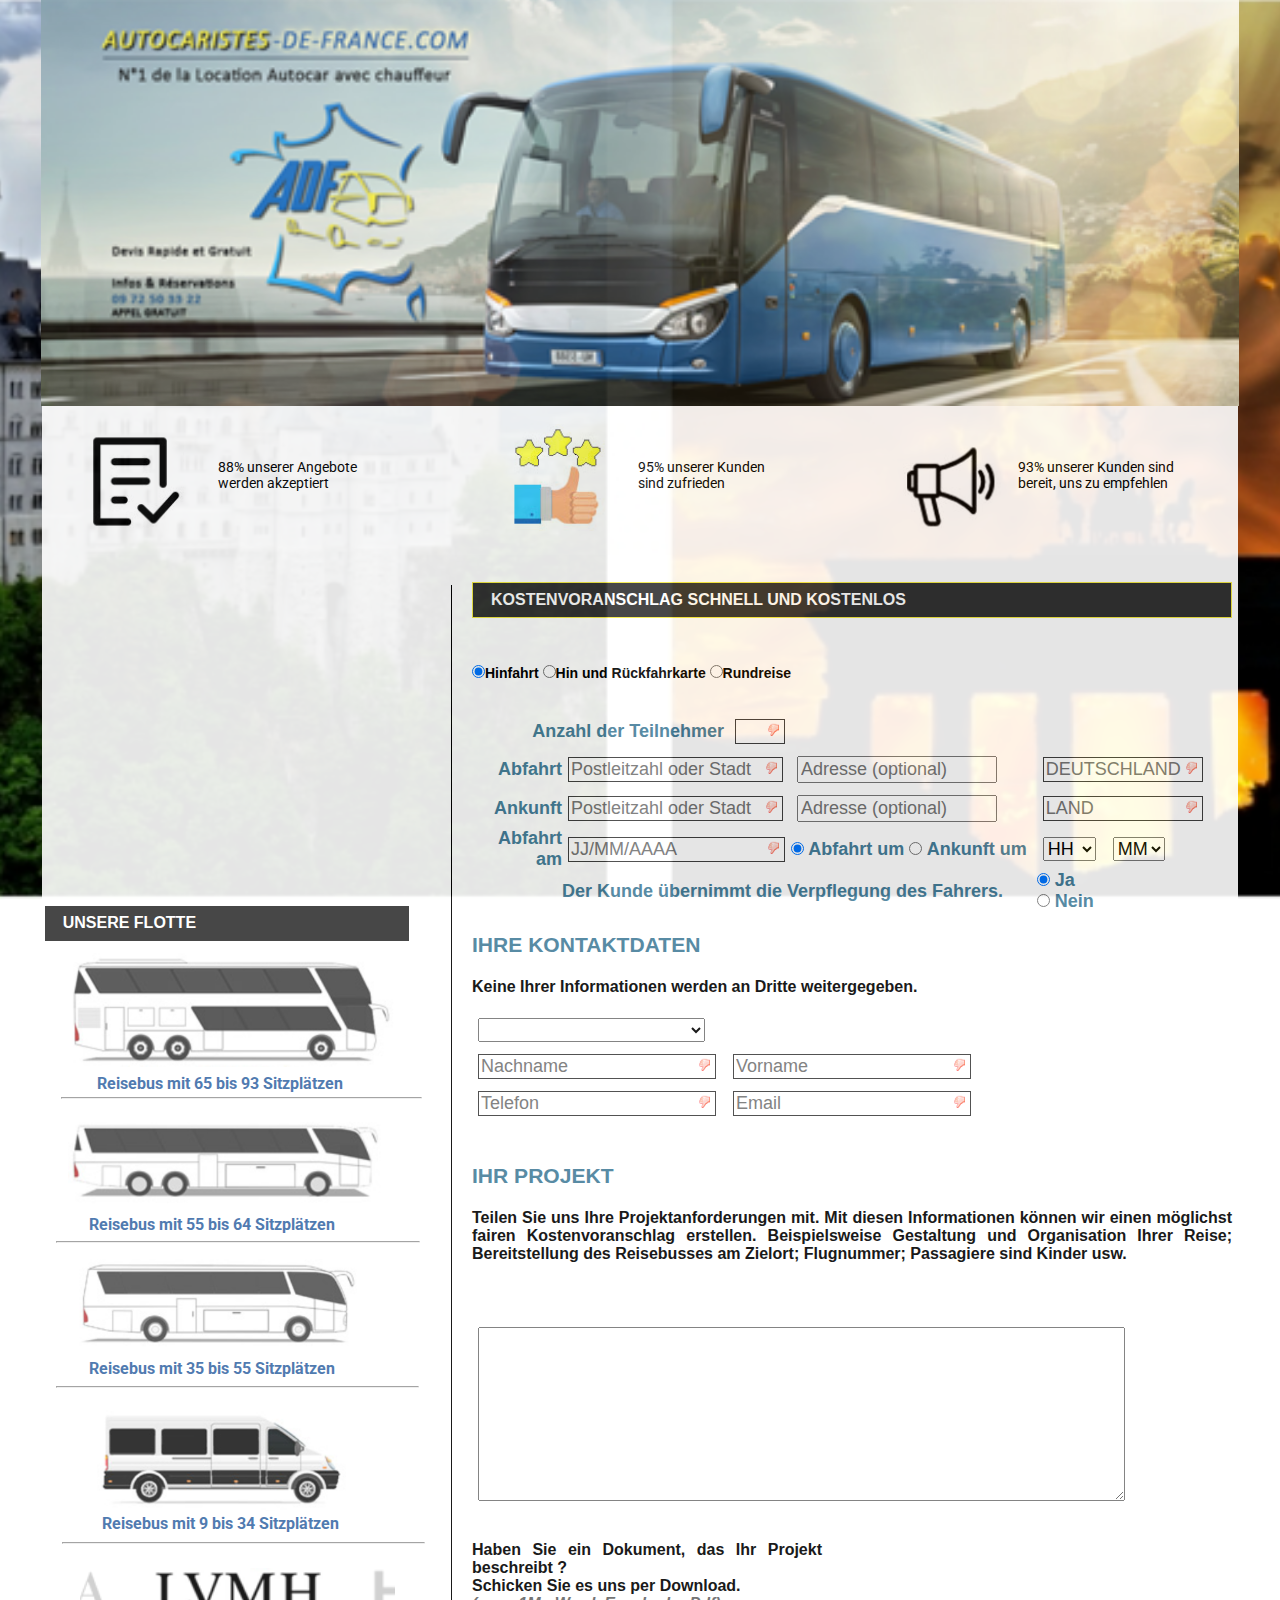
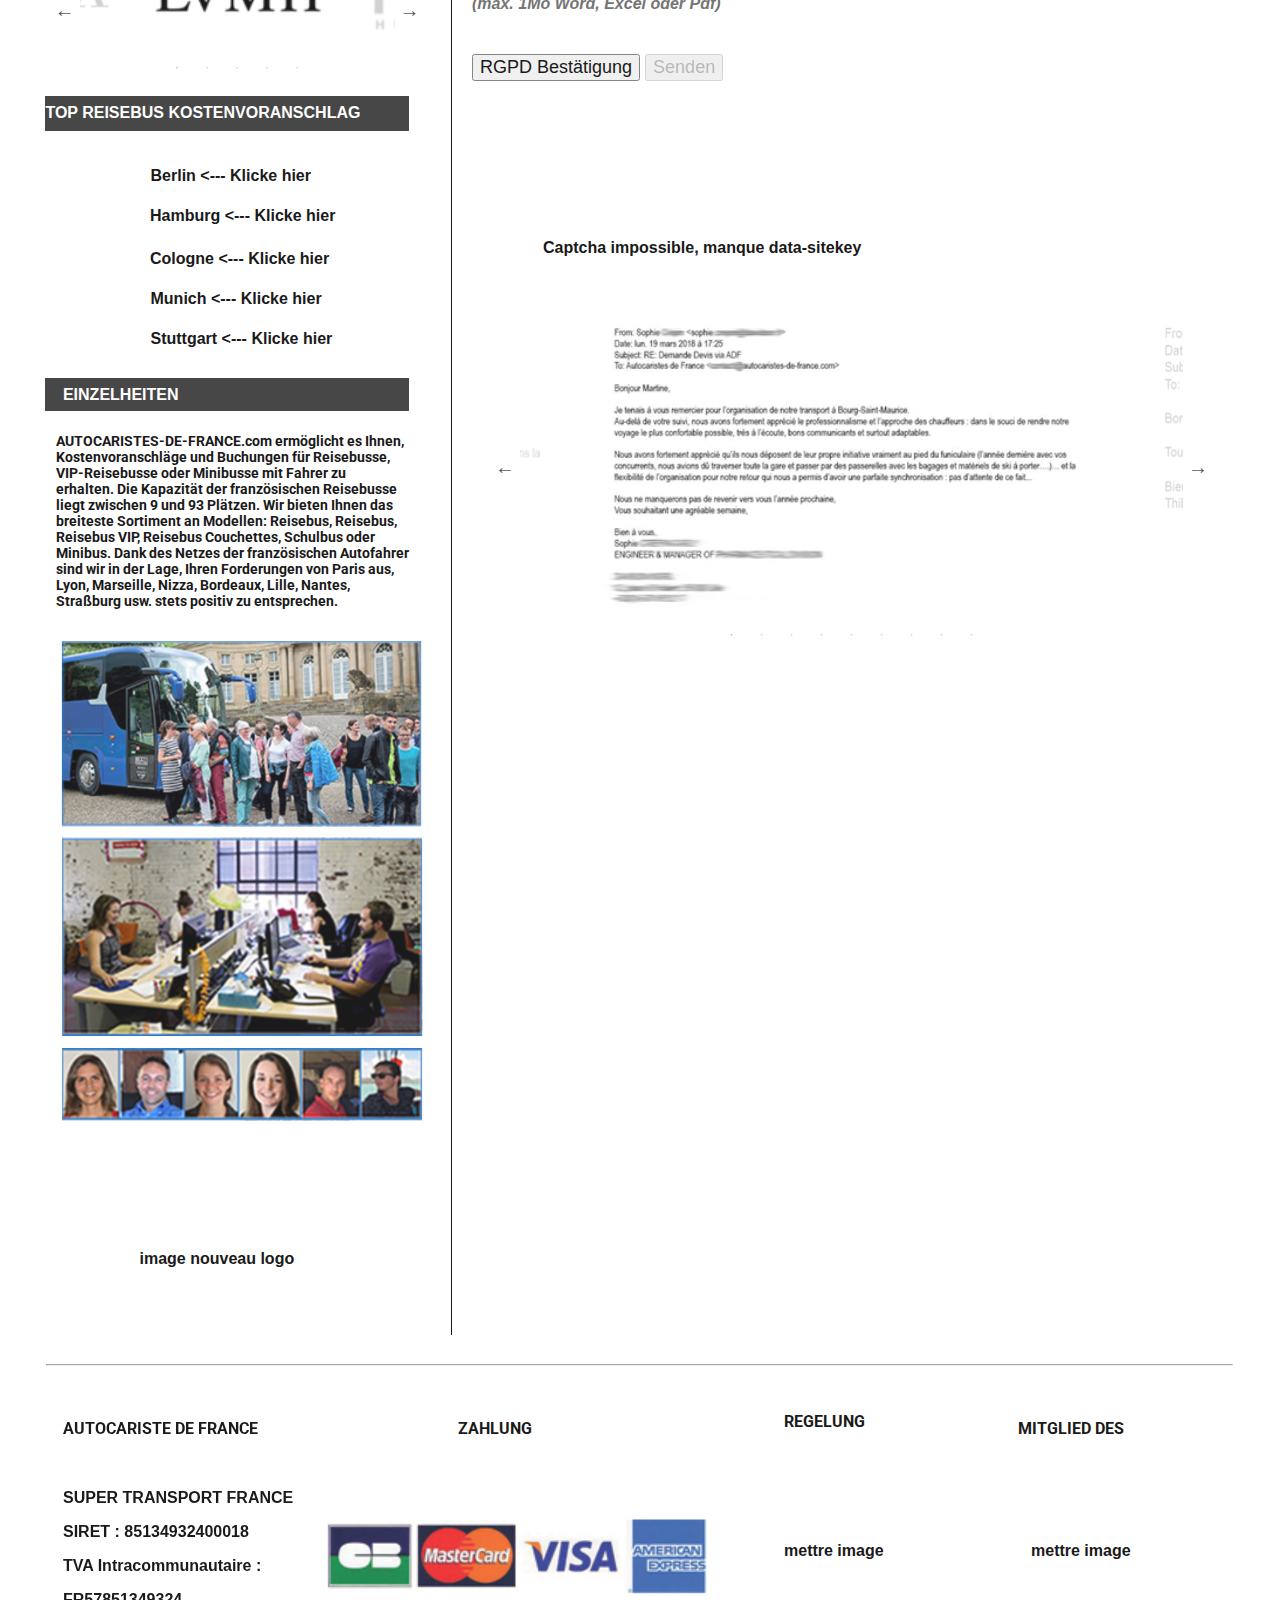
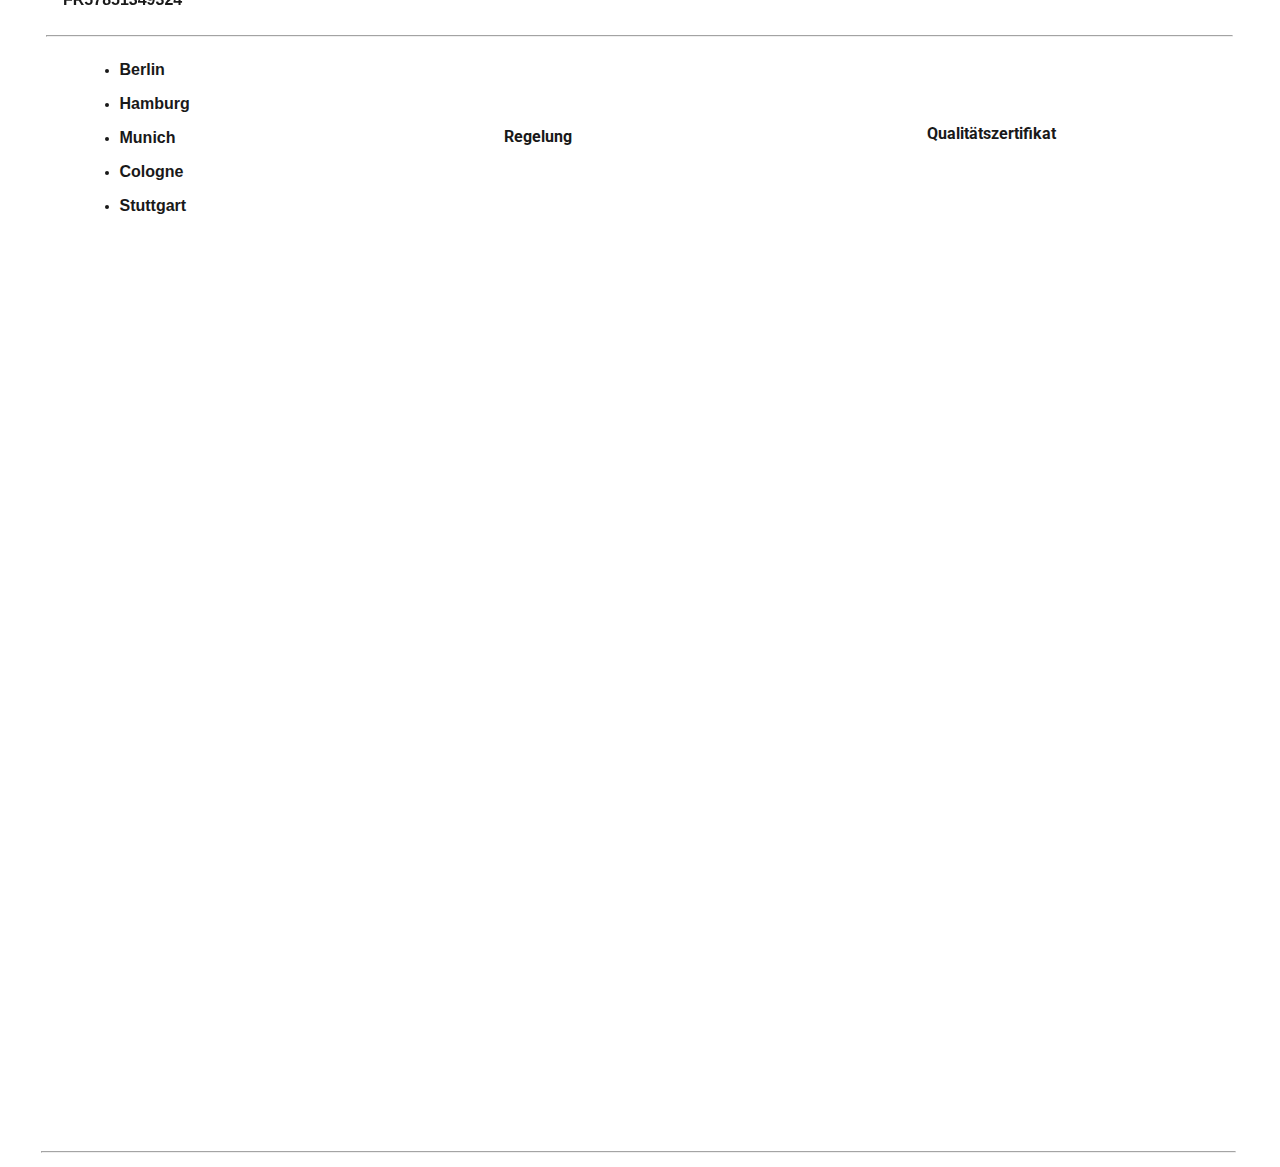
==== index.html @ 27756b28 "update" ====
<!doctype html><html class="" lang=""><head>
    <meta charset="UTF-8">
    <!-- generator meta tag -->
    <!-- leave this for stats and Silex version check -->
    <meta name="generator" content="Silex v2.2.12">
    <!-- End of generator meta tag -->
    <script type="text/javascript" src="js/jquery.js"></script>
    
    
    <script type="text/javascript" src="js/front-end.js"></script>
    <link rel="stylesheet" href="css/normalize.css">
    <link rel="stylesheet" href="css/front-end.css">

    
    
    
    <title> - index</title>
    

    
<meta name="viewport" content="width=device-width, initial-scale=1"><link href="https://fonts.googleapis.com/css?family=Roboto" rel="stylesheet" class="silex-custom-font"><script src="js/script.js" type="text/javascript"></script><link href="css/styles.css" rel="stylesheet" type="text/css"><style>body { opacity: 0; transition: .25s opacity ease; }</style></head>

<body class="body-initial all-style enable-mobile prevent-resizable prevent-selectable editable-style silex-runtime silex-published" data-silex-type="container-element" style="" data-current-page="page-index">
    









    
    
    
















<div data-silex-type="container-element" class="editable-style section-element silex-id-1474394621033-3 page-index paged-element paged-element-visible" title=""><div data-silex-type="container-element" class="editable-style container-element silex-id-1474394621032-2 website-width" title="" style=""><div data-silex-type="image-element" class="editable-style image-element silex-id-1620804324182-15 page-index paged-element paged-element-visible" style=""><img src="assets/image.png"></div></div></div><div data-silex-type="container-element" class="editable-style section-element silex-id-1620802915579-0 page-page-1 page-index paged-element paged-element-visible" style=""><div data-silex-type="container-element" class="editable-style container-element silex-id-1620802915579-1 silex-element-content website-width prevent-draggable" style=""><div data-silex-type="image-element" class="editable-style image-element silex-id-1620804619418-17" style=""><img src="assets/megaphone.PNG"></div><div data-silex-type="text-element" class="editable-style text-element silex-id-1620804662180-20" style=""><div class="silex-element-content normal">93% unserer Kunden sind bereit, uns zu empfehlen</div></div><div data-silex-type="image-element" class="editable-style image-element silex-id-1620804627813-18" style=""><img src="assets/pouce.PNG"></div><div data-silex-type="text-element" class="editable-style text-element silex-id-1620804665624-21" style=""><div class="silex-element-content normal">88% unserer Angebote werden akzeptiert</div></div><div data-silex-type="image-element" class="editable-style image-element silex-id-1620804596491-16 page-page-1 page-index paged-element paged-element-visible" style=""><img src="assets/devis.PNG"></div><div data-silex-type="text-element" class="editable-style text-element silex-id-1620804657506-19" style=""><div class="silex-element-content normal">95% unserer Kunden sind zufrieden</div></div></div></div><div data-silex-type="container-element" class="editable-style section-element silex-id-1478366444112-1 page-index paged-element paged-element-visible" title="" style=""><div data-silex-type="container-element" class="editable-style container-element silex-id-1478366444112-0 website-width" title="" style=""><div data-silex-type="html-element" class="editable-style html-element silex-id-1621245384629-12 page-index paged-element paged-element-visible" style=""><div class="silex-element-content"><hr></div></div><div data-silex-type="html-element" class="editable-style html-element silex-id-1621416116853-13 page-index paged-element paged-element-visible" style=""><div class="silex-element-content"><style>.clignote2 {color: black; font-size: 120%; animation: clignote 2s linear infinite;}@keyframes clignote { 
  50% {opacity: 0;} 
}</style>
<span class="clignote2">FRAGEBOGEN GUT AUSGEFÜLLT = ANTRAG GUT BEARBEITET</span></div></div><div data-silex-type="html-element" class="editable-style html-element silex-id-1620809458462-48 page-index paged-element paged-element-visible" style=""><div class="silex-element-content"><div class="vl"></div>
</div></div><div data-silex-type="html-element" class="editable-style html-element silex-id-1620809212925-44 page-index paged-element paged-element-visible" style=""><div class="silex-element-content"><hr></div></div><div data-silex-type="html-element" class="editable-style html-element silex-id-1621497442114-3 page-index paged-element paged-element-visible" style=""><div class="silex-element-content"><iframe src="https://www.google.com/maps/embed?pb=!1m18!1m12!1m3!1d2623.926432366447!2d2.354365915675112!3d48.87867897928947!2m3!1f0!2f0!3f0!3m2!1i1024!2i768!4f13.1!3m3!1m2!1s0x47e66e6d9cafe4ff%3A0x40371ddaf406651f!2sADF%20www.autocaristes-de-france.com!5e0!3m2!1sfr!2sfr!4v1621497425910!5m2!1sfr!2sfr" width="400" height="300" style="border:0;" allowfullscreen="" loading="lazy"></iframe></div></div><div data-silex-type="text-element" class="editable-style text-element silex-id-1620808292355-34 page-index paged-element style-white paged-element-visible" style=""><div class="silex-element-content normal">   <p><b>&nbsp; &nbsp; UNSERE FLOTTE</b><br></p></div></div><div data-silex-type="image-element" class="editable-style image-element silex-id-1620806171438-30 page-index paged-element paged-element-visible" style=""><img src="assets/65-93.PNG"></div><div data-silex-type="text-element" class="editable-style text-element silex-id-1620806186985-31 page-index paged-element style-blue paged-element-visible" style=""><div class="silex-element-content normal"><h3>Reisebus mit 65 bis 93 Sitzplätzen</h3></div></div><div data-silex-type="image-element" class="editable-style image-element silex-id-1620808749060-35 page-index paged-element paged-element-visible" style=""><img src="assets/55-64.PNG"></div><div data-silex-type="text-element" class="editable-style text-element silex-id-1620808759555-36 page-index paged-element style-blue paged-element-visible" style=""><div class="silex-element-content normal"><h3>Reisebus mit 55 bis 64 Sitzplätzen</h3></div></div><div data-silex-type="html-element" class="editable-style html-element silex-id-1620809057533-40 page-index paged-element paged-element-visible" style=""><div class="silex-element-content"><hr></div></div><div data-silex-type="image-element" class="editable-style image-element silex-id-1620809136381-41 page-index paged-element paged-element-visible" style=""><img src="assets/35-55.PNG"></div><div data-silex-type="html-element" class="editable-style html-element silex-id-1620809187191-43 page-index paged-element paged-element-visible" style=""><div class="silex-element-content"><hr></div></div><div data-silex-type="image-element" class="editable-style image-element silex-id-1620809241986-45 page-index paged-element paged-element-visible" style=""><img src="assets/9-34.PNG"></div><div data-silex-type="text-element" class="editable-style text-element silex-id-1620809249427-46 page-index paged-element style-blue paged-element-visible" style=""><div class="silex-element-content normal"><h3>Reisebus mit 9 bis 34 Sitzplätzen</h3></div></div><div data-silex-type="text-element" class="editable-style text-element silex-id-1620809150839-42 page-index paged-element style-blue paged-element-visible" style=""><div class="silex-element-content normal"><h3>Reisebus mit 35 bis 55 Sitzplätzen</h3></div></div><div data-silex-type="html-element" class="editable-style html-element silex-id-1621340798768-2 page-index paged-element paged-element-visible" style=""><div class="silex-element-content"><hr></div></div><div data-silex-type="text-element" class="editable-style text-element silex-id-1620825864108-3 page-index paged-element style-white paged-element-visible" style=""><div class="silex-element-content normal"><b>   <p><b>

TOP REISEBUS KOSTENVORANSCHLAG

</b><br></p></b></div></div><div data-silex-type="text-element" class="editable-style text-element silex-id-1621262896326-1 page-index paged-element paged-element-visible" style=""><div class="silex-element-content normal"><p><b>

<b>Berlin &lt;--- Klicke hier</b>

</b></p></div></div><div data-silex-type="text-element" class="editable-style text-element silex-id-1621262435197-7 page-index paged-element paged-element-visible" style=""><div class="silex-element-content normal"><p><b><b><b>Hamburg&nbsp;&lt;---&nbsp;Klicke hier</b></b></b></p><b><b><b></b></b></b></div></div><div data-silex-type="text-element" class="editable-style text-element silex-id-1621243646858-4 page-index paged-element paged-element-visible" style=""><div class="silex-element-content normal"><p><b><b><b><b>Cologne &lt;---&nbsp;Klicke hier</b></b></b></b></p></div></div><div data-silex-type="text-element" class="editable-style text-element silex-id-1621243647338-5 page-index paged-element paged-element-visible" style=""><div class="silex-element-content normal"><p><b><b><b>Munich &lt;---&nbsp;Klicke hier</b></b></b></p></div></div><div data-silex-type="text-element" class="editable-style text-element silex-id-1621263123701-2 page-index paged-element paged-element-visible" style=""><div class="silex-element-content normal"><p><b><b><b>Stuttgart</b><b>&nbsp;&lt;---&nbsp;Klicke hier</b></b></b></p></div></div><div data-silex-type="image-element" class="editable-style image-element silex-id-1620810940512-53 page-index paged-element paged-element-visible" style=""><b><img src="assets/groupe1.PNG"></b></div><div data-silex-type="image-element" class="editable-style image-element silex-id-1620810951486-54 page-index paged-element paged-element-visible" style=""><b><b><img src="assets/groupe2.PNG"></b></b></div><div data-silex-type="image-element" class="editable-style image-element silex-id-1620810960997-55 page-index paged-element paged-element-visible" style=""><b><b><img src="assets/groupe3.PNG"></b></b></div><div data-silex-type="text-element" class="editable-style text-element silex-id-1620811096868-56 page-index paged-element paged-element-visible" style=""><div class="silex-element-content normal"><p><b><b>image nouveau logo</b></b></p></div></div><div data-silex-type="text-element" class="editable-style text-element silex-id-1620825863354-2 page-index paged-element style-white paged-element-visible" style=""><div class="silex-element-content normal"><b>

<p>&nbsp; &nbsp; <b>EINZELHEITEN</b><br></p>

</b></div></div><div data-silex-type="html-element" class="editable-style html-element silex-id-1621326628150-4 page-index paged-element paged-element-visible" style=""><div class="silex-element-content"><div class="bloc-bleu">
<div class="colonne-droite">
<div id="resultarea" style="display:none;"></div>
	<div id="form">
								<h3 class="widget-title-r">KOSTENVORANSCHLAG SCHNELL UND KOSTENLOS </h3>
								<h2 class="clignotant txt_center" style="font-size:16px;">FRAGEBOGEN GUT AUSGEFÜLLT = GUT BEARBEITETER ANTRAG</h2>
								<noscript><div class="erreur" style="font-size:15px">Sie müssen unbedingt das javascript auf dieser Seite aktivieren, um Ihre Kostenvoranfrage zu stellen !<b><b></b></b></div></noscript><b><b>
								
								<div>
												<input name="typeVoyage" type="radio" id="typeVoyage_aller" value="1" class="validate[required]" checked="checked" onclick="handleClick(this)" ;=""><label for="typeVoyage_aller">Hinfahrt</label>  
												<input name="typeVoyage" type="radio" id="typeVoyage_aller_retour" value="0" class="validate[required]" onclick="handleClick(this)" ;=""><label for="typeVoyage_aller_retour">Hin und Rückfahrkarte</label>
												<input name="typeVoyage" type="radio" id="typeVoyage_circuit" value="0" class="validate[required]" onclick="handleClick(this)" ;=""><label for="typeVoyage_circuit">Rundreise</label>
											</div>

                                            <br><br>
								
								<form action="../../../form/send?idform=23" method="post" enctype="multipart/form-data" name="form_devis1" id="form_devis1">
									<div class="Bleu">
												</div><div class="Bleu clear">
												</div><table border="0" cellpadding="0" cellspacing="0">
										<tbody>
										
										<tr>
											<td style="text-align:right;" colspan="2">Anzahl der Teilnehmer
												<input name="nb_personne" type="text" class="validate[required] Lmini champA Infos" id="nb_personne" size="2" required="">
											</td>
										</tr>
										
										<tr>
											<td style="width:90px;text-align:right;">Abfahrt </td>
												<td><input name="cp_depart" type="text" class="validate[required] champA Infos Ltiers ui-autocomplete-input" id="cp_depart" placeholder="Postleitzahl oder Stadt" alt="Code Postal ou Ville" title="Code Postal ou Ville" autocomplete="off" role="textbox" aria-autocomplete="list" aria-haspopup="true" required=""></td>
												<td><input name="lieu_depart" type="text" class="champA Infos Ltiers" id="lieu_depart" placeholder="Adresse (optional)" alt="Adresse (facultative)" title="Adresse (facultative)"></td>
												<td><input name="pays_depart" type="text" class="champA Infos Ltiers2 ui-autocomplete-input" id="pays_depart" placeholder="DEUTSCHLAND" title="DEUTSCHLAND" autocomplete="off" role="textbox" aria-autocomplete="list" aria-haspopup="true" required=""></td>
											
										</tr>
										
										<tr>
											<td style="width:90px;text-align:right;">Ankunft </td>
												<td><input name="cp_arrivee" type="text" class="validate[required] champA Infos Ltiers ui-autocomplete-input" id="cp_arrivee" placeholder="Postleitzahl oder Stadt" alt="Code Postal ou Ville" title="Code Postal ou Ville" autocomplete="off" role="textbox" aria-autocomplete="list" aria-haspopup="true" required=""></td>
												<td><input name="lieu_arrivee" type="text" class="champA Infos Ltiers" id="lieu_arrivee" placeholder="Adresse (optional)" alt="Adresse (facultative)" title="Adresse (facultative)"></td>
												<td><input name="pays_arrivee" type="text" class="champA Infos Ltiers2 ui-autocomplete-input" id="pays_arrivee" placeholder="LAND" title="PAYS" autocomplete="off" role="textbox" aria-autocomplete="list" aria-haspopup="true" required=""></td>
											
										</tr>
										
										<tr>
													<td style="width:90px;text-align:right;">Abfahrt am </td>
												
													<td><input name="date_aller" type="text" class="validate[required] champA Infos Ltiers2" id="date_aller" placeholder="JJ/MM/AAAA" size="18" required=""></td>
												
													<td>
														<input name="radio_approximation_aller" type="radio" id="radio_approximation_aller_depart" value="depart" checked="checked">
														<label for="radio_approximation_aller_depart">Abfahrt um </label>
													
														<input type="radio" name="radio_approximation_aller" id="radio_approximation_aller_arrivee" value="arrivee">
														<label for="radio_approximation_aller_arrivee" style="margin-right:10px;">Ankunft um </label>
													</td>
													<td>
														<select name="heure_aller" class="champA Infos2" id="heure_aller" required="">
																<option class="parDefaut">HH</option>
																<option>00h</option>
																<option>01h</option>
																<option>02h</option>
																<option>03h</option>
																<option>04h</option>
																<option>05h</option>
																<option>06h</option>
																<option>07h</option>
																<option>08h</option>
																<option>09h</option>
																<option>10h</option>
																<option>11h</option>
																<option>12h</option>
																<option>13h</option>
																<option>14h</option>
																<option>15h</option>
																<option>16h</option>
																<option>17h</option>
																<option>18h</option>
																<option>19h</option>
																<option>20h</option>
																<option>21h</option>
																<option>22h</option>
																<option>23h</option>
														</select>
														<select name="minute_aller" class="champA Infos2" id="minute_aller" required="">
																<option class="parDefaut">MM</option>
																<option>00</option>
																<option>10</option>
																<option>20</option>
																<option>30</option>
																<option>40</option>
																<option>50</option>
														</select>
													</td>
										</tr>
										
										
									<tr class="ZoneRepasConducteur">
										<td colspan="1"></td>
										<td colspan="2">
														Der Kunde übernimmt die Verpflegung des Fahrers.
										</td>
										<td colspan="1">
														<input name="radio_repas_conducteur" type="radio" id="radio_repas_conducteur_oui" value="Oui" checked="checked">
														<label for="radio_repas_conducteur_oui">Ja</label>
													<br>
														<input type="radio" name="radio_repas_conducteur" id="radio_repas_conducteur_non" value="Non">
														<label for="radio_repas_conducteur_non">Nein</label>
										</td>
									</tr>
									
										</tbody>
									</table>
									
									
											<h3>IHRE KONTAKTDATEN</h3>

											<p>Keine Ihrer Informationen werden an Dritte weitergegeben.</p>

											<div>
													<select name="typegroupe" class="validate[required] champA Infos2" id="minute_retour" required="">
														<option class="parDefaut"></option>
														<option>Privatperson</option>
														<option>Studentische Vereinigung</option>
														<option>Schule</option>
														<option>Verwaltung</option>
														<option>Sportverein</option>
														<option>Pfadfinder &amp; Kolonie</option>
														<option>Eventagentur</option>
														<option>Gemeinschaft</option>
														<option>Betriebsrat</option>
														<option>Verband</option>
														<option>Unternehmen</option>
														<option>Andere Gruppe</option>
													</select>
											</div>
										
											<div>
												<input name="nom" class="validate[required] champA Infos Ldemi" type="text" id="nom" placeholder="Nachname" alt="Nachname" title="Nachname" required="">
												<input name="prenom" class="validate[required] champA Infos Ldemi" type="text" id="prenom" placeholder="Vorname" alt="Vorname" title="Vorname" required="">
											</div>
											
											<div>
												<input name="telephone" class="validate[required] champA Infos Ldemi" type="tel" id="telephone" placeholder="Telefon" alt="Telefon" title="Telefon" required="">
												<input name="email" class="validate[required,custom[email]] email champA Infos Ldemi" type="email" id="email" placeholder="Email" alt="Email" title="Email" required="">
											</div>
										
											<div>
											<div id="ligne-horizontale"></div><br>
												<h3>IHR PROJEKT</h3>
											</div>
										
											<div><p>Teilen Sie uns Ihre Projektanforderungen mit. Mit diesen Informationen können wir einen möglichst fairen Kostenvoranschlag erstellen. Beispielsweise Gestaltung und Organisation Ihrer Reise; Bereitstellung des Reisebusses am Zielort; Flugnummer; Passagiere sind Kinder usw.</p><br><br>
											</div>
										
											<div class="Bleu">
												<textarea class="Llarge champA" name="commentaire" cols="60" rows="8" id="commentaire" required=""></textarea>
											</div>
										
											
											<div valign="top" class="Bleu">
												<div style="width:350px;float:left;">
													<p class="Bleu"><br>Haben Sie ein Dokument, das Ihr Projekt beschreibt ?<br>
														Schicken Sie es uns per Download.<br>
														<em style="color:#666666">(max. 1Mo Word, Excel oder Pdf) </em>
													</p>
												</div>
                        
												<div id="txt_file" class="clear"></div><br><br><br>
											</div>
										
											<br><br><br>
											
											<div align="left" class="clear"> <br>
												<button onclick="rgpd()">RGPD Bestätigung</button>
												<input name="submit" type="submit" id="submit" alt="Senden" title="Senden" value="Senden" disabled="true">
											</div>
											
									<br>
									</form>
									
									
									
									
									<form action="../../../form/send?idform=23" method="post" enctype="multipart/form-data" name="form_devis2" id="form_devis2" style="display:none;">
									<div class="Bleu">
												</div><div class="Bleu clear">
												</div><table border="0" cellpadding="0" cellspacing="0">
										<tbody>
										
										<tr>
											<td style="text-align:right;" colspan="2">Anzahl der Teilnehmer
												<input name="nb_personne" type="text" class="validate[required] Lmini champA Infos" id="nb_personne" size="2" required="">
											</td>
										</tr>
										
										<tr>
											<td style="width:80px;text-align:right;">Abfahrt </td>
												<td><input name="cp_depart" type="text" class="validate[required] champA Infos Ltiers ui-autocomplete-input" id="cp_depart" placeholder="Postleitzahl oder Stadt" alt="Code Postal ou Ville" title="Code Postal ou Ville" autocomplete="off" role="textbox" aria-autocomplete="list" aria-haspopup="true" required=""></td>
												<td><input name="lieu_depart" type="text" class="champA Infos Ltiers" id="lieu_depart" placeholder="Adresse (optional)" alt="Adresse (facultative)" title="Adresse (facultative)"></td>
												<td><input name="pays_depart" type="text" class="champA Infos Ltiers2 ui-autocomplete-input" id="pays_depart" placeholder="DEUTSCHLAND" title="DEUTSCHLAND" autocomplete="off" role="textbox" aria-autocomplete="list" aria-haspopup="true" required=""></td>
											
										</tr>
										
										<tr>
											<td style="width:80px;text-align:right;">Ankunft </td>
												<td><input name="cp_arrivee" type="text" class="validate[required] champA Infos Ltiers ui-autocomplete-input" id="cp_arrivee" placeholder="Postleitzahl oder Stadt" alt="Code Postal ou Ville" title="Code Postal ou Ville" autocomplete="off" role="textbox" aria-autocomplete="list" aria-haspopup="true" required=""></td>
												<td><input name="lieu_arrivee" type="text" class="champA Infos Ltiers" id="lieu_arrivee" placeholder="Adresse (optional)" alt="Adresse (facultative)" title="Adresse (facultative)"></td>
												<td><input name="pays_arrivee" type="text" class="champA Infos Ltiers2 ui-autocomplete-input" id="pays_arrivee" placeholder="LAND" title="PAYS" autocomplete="off" role="textbox" aria-autocomplete="list" aria-haspopup="true" required=""></td>
											
										</tr>
										
										<tr>
													<td style="width:80px;text-align:right;">Abfahrt am </td>
												
													<td><input name="date_aller" type="text" class="validate[required] champA Infos Ltiers2" id="date_aller" placeholder="JJ/MM/AAAA" size="16" required=""></td>
												
													<td>
														<input name="radio_approximation_aller" type="radio" id="radio_approximation_aller_depart" value="depart" checked="checked">
														<label for="radio_approximation_aller_depart">Abfahrt um </label>
													
														<input type="radio" name="radio_approximation_aller" id="radio_approximation_aller_arrivee" value="arrivee">
														<label for="radio_approximation_aller_arrivee" style="margin-right:10px;">Ankunft um </label>
													</td>
													<td>
														<select name="heure_aller" class="champA Infos2" id="heure_aller" required="">
																<option class="parDefaut">HH</option>
																<option>00h</option>
																<option>01h</option>
																<option>02h</option>
																<option>03h</option>
																<option>04h</option>
																<option>05h</option>
																<option>06h</option>
																<option>07h</option>
																<option>08h</option>
																<option>09h</option>
																<option>10h</option>
																<option>11h</option>
																<option>12h</option>
																<option>13h</option>
																<option>14h</option>
																<option>15h</option>
																<option>16h</option>
																<option>17h</option>
																<option>18h</option>
																<option>19h</option>
																<option>20h</option>
																<option>21h</option>
																<option>22h</option>
																<option>23h</option>
														</select>
														<select name="minute_aller" class="champA Infos2" id="minute_aller" required="">
																<option class="parDefaut">MM</option>
																<option>00</option>
																<option>10</option>
																<option>20</option>
																<option>30</option>
																<option>40</option>
																<option>50</option>
														</select>
													</td>
										</tr>
										
										<tr class="ZoneRetour">
												<td style="width:80px;text-align:right;">Zurück am : </td>
											
												<td><input name="date_retour" type="text" class="validate[required] champA Infos Ltiers2" id="date_retour" placeholder="JJ/MM/AAAA" size="16" required=""></td>
												
												<td>
													<input name="radio_approximation_retour" type="radio" id="radio_approximation_retour_depart" value="depart">
													<label for="radio_approximation_retour_depart">Abfahrt um</label>
												
													<input name="radio_approximation_retour" type="radio" id="radio_approximation_retour_arrivee" value="arrivee" checked="checked">
													<label for="radio_approximation_retour_arrivee">Ankunft um</label>
												</td>
											
												<td>
													<select name="heure_retour" class="champA Infos2" id="heure_retour" required="">
														<option class="parDefaut">HH</option>
														<option>00h</option>
														<option>01h</option>
														<option>02h</option>
														<option>03h</option>
														<option>04h</option>
														<option>05h</option>
														<option>06h</option>
														<option>07h</option>
														<option>08h</option>
														<option>09h</option>
														<option>10h</option>
														<option>11h</option>
														<option>12h</option>
														<option>13h</option>
														<option>14h</option>
														<option>15h</option>
														<option>16h</option>
														<option>17h</option>
														<option>18h</option>
														<option>19h</option>
														<option>20h</option>
														<option>21h</option>
														<option>22h</option>
														<option>23h</option>
													</select>
													
													<select name="minute_retour" class="champA Infos2" id="minute_retour" required="">
														<option class="parDefaut">MM</option>
														<option>00</option>
														<option>10</option>
														<option>20</option>
														<option>30</option>
														<option>40</option>
														<option>50</option>
													</select>
												</td>
									</tr>
									<tr class="ZoneRepasConducteur">
										<td colspan="1"></td>
										<td colspan="2">
														Der Kunde übernimmt die Verpflegung des Fahrers.
										</td>
										<td colspan="1">
														<input name="radio_repas_conducteur" type="radio" id="radio_repas_conducteur_oui" value="Oui" checked="checked">
														<label for="radio_repas_conducteur_oui">Ja</label>
													<br>
														<input type="radio" name="radio_repas_conducteur" id="radio_repas_conducteur_non" value="Non">
														<label for="radio_repas_conducteur_non">Nein</label>
										</td>
									</tr>
									<tr class="ZoneFraisHebergement">
										<td colspan="1"></td>
										<td colspan="2">
														Der Kunde übernimmt die Übernachtungskosten.
										</td>
										<td colspan="1">
														<input name="radio_hebergement_conducteur" type="radio" id="radio_hebergement_conducteur_oui" value="Oui" checked="checked">
														<label for="radio_hebergement_conducteur_oui">Ja</label>
													<br>
														<input type="radio" name="radio_hebergement_conducteur" id="radio_hebergement_conducteur_non" value="Non">
														<label for="radio_hebergement_conducteur_non">Nein</label>
										</td>
									</tr><tr class="ZoneAutocarSurPlace">
										<td colspan="1"></td>
										<td colspan="2">
														Brauchen Sie den Reisebus vor Ort ?
										</td>
										<td colspan="1">
														<input name="radio_dispo_autocar" type="radio" id="radio_dispo_autocar_oui" value="Oui" checked="checked">
														<label for="radio_dispo_autocar_oui">Ja</label>
													<br>
														<input type="radio" name="radio_dispo_autocar" id="radio_dispo_autocar_non" value="Non">
														<label for="radio_dispo_autocar_non">Nein</label>
										</td>
									</tr>
<tr class="ZonePrestaVAller">
										<td colspan="1"></td>
										<td colspan="2">
														Dienstleistungen während der Rückreise
										</td>
										<td colspan="1">
														<input type="checkbox" name="radio_prestaplus_valler_petitdej" id="radio_prestaplus_valler_petitdej" value="Petit-déjeuner">
														<label for="radio_prestaplus_valler_petitdej">Frühstück</label>
<br>
														<input type="checkbox" name="radio_prestaplus_valler_dejeuner" id="radio_prestaplus_valler_dejeuner" value="Déjeuner">
														<label for="radio_prestaplus_valler_dejeuner">Mittagessen</label>
<br>
														<input type="checkbox" name="radio_prestaplus_valler_diner" id="radio_prestaplus_valler_diner" value="Diner">
														<label for="radio_prestaplus_valler_diner">Abendessen</label>
<br>
														<input type="checkbox" name="radio_prestaplus_valler_boissonsincluses" id="radio_prestaplus_valler_boissonsincluses" value="Boissons incluses">
														<label for="radio_prestaplus_valler_boissonsicluses">Getränke inklusive</label>
										</td>
									</tr>
									
										</tbody>
									</table>
									
									
											<h3>IHRE KONTAKTDATEN</h3>

											<p>Keine Ihrer Informationen werden an Dritte weitergegeben.</p>

											<div>
													<select name="typegroupe" class="validate[required] champA Infos2" id="minute_retour" required="">
														<option class="parDefaut"></option>
														<option>Privatperson</option>
														<option>Studentische Vereinigung</option>
														<option>Schule</option>
														<option>Verwaltung</option>
														<option>Sportverein</option>
														<option>Pfadfinder &amp; Kolonie</option>
														<option>Eventagentur</option>
														<option>Gemeinschaft</option>
														<option>Betriebsrat</option>
														<option>Verband</option>
														<option>Unternehmen</option>
														<option>Andere Gruppe</option>
													</select>
											</div>
										
											<div>
												<input name="nom" class="validate[required] champA Infos Ldemi" type="text" id="nom" placeholder="Nachname" alt="Nachname" title="Nachname" required="">
												<input name="prenom" class="validate[required] champA Infos Ldemi" type="text" id="prenom" placeholder="Vorname" alt="Vorname" title="Vorname" required="">
											</div>
											
											<div>
												<input name="telephone" class="validate[required] champA Infos Ldemi" type="text" id="telephone" placeholder="Telefon" alt="Telefon" title="Telefon" required="">
												<input name="email" class="validate[required,custom[email]] email champA Infos Ldemi" type="text" id="email" placeholder="Email" alt="Email" title="Email" required="">
											</div>
										
											<div>
											<div id="ligne-horizontale"></div><br>
												<h3>IHR PROJEKT</h3>
											</div>
										
											<div><p>Teilen Sie uns Ihre Projektanforderungen mit. Mit diesen Informationen können wir einen möglichst fairen Kostenvoranschlag erstellen. Beispielsweise Gestaltung und Organisation Ihrer Reise; Bereitstellung des Reisebusses am Zielort; Flugnummer; Passagiere sind Kinder usw.</p><br><br>
											</div>
										
											<div class="Bleu">
												<textarea class="Llarge champA" name="commentaire" cols="60" rows="8" id="commentaire" required=""></textarea>
											</div>
										
											
											<div valign="top" class="Bleu">
												<div style="width:350px;float:left;">
													<p class="Bleu"><br>Haben Sie ein Dokument, das Ihr Projekt beschreibt ?<br>
														Schicken Sie es uns per Download.<br>
														<em style="color:#666666">(max. 1Mo Word, Excel oder Pdf) </em>
													</p>
												</div>
                        
												<div id="txt_file" class="clear"></div><br><br><br>
											</div>

                      
											<br><br><br><br><br>

											<div align="left" class="clear"> <br>
												<button onclick="rgpd()">RGPD Bestätigung</button>
												<input name="submit" type="submit" id="submit2" alt="Senden" title="Senden" value="Senden" disabled="true">
											</div>
										
									<br>
									</form>
</b></b></div><b><b>
</b></b></div><b><b>
</b></b></div></div></div><div data-silex-type="text-element" class="editable-style text-element silex-id-1621252431763-0 page-index paged-element paged-element-visible" style=""><div class="silex-element-content normal"><p><b><b><b><b>Captcha impossible, manque data-sitekey</b></b></b></b></p></div></div><div data-silex-type="html-element" class="editable-style html-element silex-id-1621926269474-1" style=""><div class="silex-element-content"><b>


  <title>Slick Playground</title>
  <meta charset="UTF-8">
  <link rel="stylesheet" type="text/css" href="css/slick.css">
  <link rel="stylesheet" type="text/css" href="css/slick-theme.css">
  <style type="text/css">html, body {margin: 0; padding: 0;}* {box-sizing: border-box;}.slider {width: 100%; margin: 100px auto;}.slick-slide {margin: 0px 20px;}.slick-slide img {width: 100%;}.slick-prev:before,
    .slick-next:before {color: black;}.slick-slide {transition: all ease-in-out .3s; opacity: .2;}.slick-active {opacity: .5;}.slick-current {opacity: 1;}</style>



  

  <section class="center slider">
    <div>
      <img src="assets/carousel1.PNG">
    </div>
    <div>
      <img src="assets/carousel2.PNG">
    </div>
    <div>
      <img src="assets/carousel3.PNG">
    </div>
    <div>
      <img src="assets/carousel4.PNG">
    </div>
    <div>
      <img src="assets/carousel5.PNG">
    </div>
    <div>
      <img src="assets/carousel6.PNG">
    </div>
    <div>
      <img src="assets/carousel7.PNG">
    </div>
    <div>
      <img src="assets/carousel8.PNG">
    </div>
    <div>
      <img src="assets/carousel9.PNG">
    </div>
  </section>

  

  <script src="https://code.jquery.com/jquery-2.2.0.min.js" type="text/javascript"></script>
  <script src="js/slick.js" type="text/javascript" charset="utf-8"></script>
  <script type="text/javascript">
    $(document).on('ready', function() {
      
      $(".center").slick({
        dots: true,
        infinite: true,
        centerMode: true,
		slidesToShow: 1,
		slidesToScroll: 1,
		autoplay: true,
		autoplaySpeed: 2000
      });
      
    });
</script>



</b></div></div><div data-silex-type="html-element" class="editable-style html-element silex-id-1621926219910-0" style=""><div class="silex-element-content"><b>


  <title>Slick Playground</title>
  <meta charset="UTF-8">
  <link rel="stylesheet" type="text/css" href="css/slick.css">
  <link rel="stylesheet" type="text/css" href="css/slick-theme.css">
  <style type="text/css">html, body {margin: 0; padding: 0;}* {box-sizing: border-box;}.slider {width: 100%; margin: 10px auto;}.slick-slide {margin: 0px 20px;}.slick-slide img {width: 100%;}.slick-prev:before,
    .slick-next:before {color: black;}.slick-slide {transition: all ease-in-out .3s; opacity: .2;}.slick-active {opacity: .5;}.slick-current {opacity: 1;}</style>



  

  <section class="center slider">
    <div>
      <img src="assets/logo1.PNG">
    </div>
    <div>
      <img src="assets/logo2.PNG">
    </div>
    <div>
      <img src="assets/logo3.PNG">
    </div>
    <div>
      <img src="assets/logo4.PNG">
    </div>
    <div>
      <img src="assets/logo5.PNG">
    </div>
  </section>

  

  <script src="https://code.jquery.com/jquery-2.2.0.min.js" type="text/javascript"></script>
  <script src="js/slick.js" type="text/javascript" charset="utf-8"></script>
  <script type="text/javascript">
    $(document).on('ready', function() {
      
      $(".center").slick({
        dots: true,
        infinite: true,
        centerMode: true,
		slidesToShow: 1,
		slidesToScroll: 1,
		autoplay: true,
		autoplaySpeed: 2000
      });
      
    });
</script>



</b></div></div><div data-silex-type="text-element" class="editable-style text-element silex-id-1620810566235-52 page-index paged-element paged-element-visible" style=""><div class="silex-element-content normal"><b><b><b><b><b>

AUTOCARISTES-DE-FRANCE.com ermöglicht es Ihnen, Kostenvoranschläge und Buchungen für Reisebusse, VIP-Reisebusse oder Minibusse mit Fahrer zu erhalten.&nbsp;Die Kapazität der französischen Reisebusse liegt zwischen 9 und 93 Plätzen.&nbsp;Wir bieten Ihnen das breiteste Sortiment an Modellen: Reisebus, Reisebus, Reisebus VIP, Reisebus Couchettes, Schulbus oder Minibus.&nbsp;Dank des Netzes der französischen Autofahrer sind wir in der Lage, Ihren Forderungen von Paris aus, Lyon, Marseille, Nizza, Bordeaux, Lille, Nantes, Straßburg usw. stets positiv zu entsprechen.

</b></b></b></b></b></div></div></div></div><section data-silex-type="container-element" class="container-element editable-style silex-id-1478366450713-3 section-element prevent-resizable page-index paged-element paged-element-visible" style=""><b><b><b><b><b><b><b><b><b><b>
        
    </b></b></b></b></b></b><div data-silex-type="container-element" class="editable-style silex-element-content silex-id-1478366450713-2 container-element website-width" style="">

            
        <div data-silex-type="image-element" class="editable-style image-element silex-id-1620811382764-58 page-page-1 page-index paged-element paged-element-visible" style=""><img src="assets/paiement.PNG"></div><div data-silex-type="text-element" class="editable-style text-element silex-id-1620811408340-59 page-page-1 page-index paged-element paged-element-visible" style=""><div class="silex-element-content normal"><h3>ZAHLUNG<br></h3><span class="_wysihtml-temp-caret-fix" style="position: absolute; display: block; min-width: 1px; z-index: 99999;">﻿</span></div></div><div data-silex-type="text-element" class="editable-style text-element silex-id-1620811727501-62 page-page-1 page-index paged-element paged-element-visible" style=""><div class="silex-element-content normal"><p>mettre image</p></div></div><div data-silex-type="text-element" class="editable-style text-element silex-id-1620811885669-63 page-page-1 page-index paged-element paged-element-visible" style=""><div class="silex-element-content normal"><h3>MITGLIED DES<br></h3></div></div><div data-silex-type="text-element" class="editable-style text-element silex-id-1620811909119-64 page-page-1 page-index paged-element paged-element-visible" style=""><div class="silex-element-content normal"><p>mettre image</p></div></div><div data-silex-type="text-element" class="editable-style text-element silex-id-1620811685962-61 page-page-1 page-index paged-element paged-element-visible" style=""><div class="silex-element-content normal"><h3>REGELUNG<br></h3><span class="_wysihtml-temp-caret-fix" style="position: absolute; display: block; min-width: 1px; z-index: 99999;">﻿</span></div></div><div data-silex-type="text-element" class="editable-style text-element silex-id-1620811477140-60 page-page-1 page-index paged-element paged-element-visible" style=""><div class="silex-element-content normal"><h3>AUTOCARISTE DE FRANCE</h3><p><br></p><p>SUPER TRANSPORT FRANCE</p><p>SIRET : 85134932400018</p><p>TVA Intracommunautaire :</p><p>FR57851349324</p><p><br></p><span class="_wysihtml-temp-caret-fix" style="position: absolute; display: block; min-width: 1px; z-index: 99999;">﻿</span></div></div><div data-silex-type="html-element" class="editable-style html-element silex-id-1621426626783-5 page-index paged-element paged-element-visible" style=""><div class="silex-element-content"><hr></div></div></div></b></b></b></b></section><div data-silex-type="container-element" class="editable-style section-element silex-id-1620803885312-12 page-page-1 page-index paged-element paged-element-visible" style=""><div data-silex-type="container-element" class="editable-style container-element silex-id-1620803885312-13 silex-element-content website-width prevent-draggable" style=""><div data-silex-type="html-element" class="editable-style html-element silex-id-1621257854538-4 page-index paged-element paged-element-visible" style=""><div class="silex-element-content"><hr></div></div><div data-silex-type="text-element" class="editable-style text-element silex-id-1621410438497-8 page-index paged-element paged-element-visible" style=""><div class="silex-element-content normal"><h3><b>Qualitätszertifikat</b></h3></div></div><div data-silex-type="text-element" class="editable-style text-element silex-id-1621410361558-7 page-index paged-element paged-element-visible" style=""><div class="silex-element-content normal"><h3><b>Regelung</b></h3><span class="_wysihtml-temp-caret-fix" style="position: absolute; display: block; min-width: 1px; z-index: 99999;">﻿</span></div></div><div data-silex-type="text-element" class="editable-style text-element silex-id-1621409734520-6 page-index paged-element paged-element-visible" style=""><div class="silex-element-content normal"><ul><li><p><b>Berlin</b></p></li><li><p><b>Hamburg</b></p></li><li><p><b>Munich</b></p></li><li><p><b>Cologne</b></p></li><li><p><b>Stuttgart</b></p></li></ul></div></div></div></div></body></html>
---- css/front-end.css ----
/**
 * This file holds the styles of websites while editing
 */

body {
  min-height: 100vh;
  min-width: 98vw; /* remove approx size of vertical scroll bar */
}

/* prevent-auto-z-index is to let the components handle their z-index */
.section-element > .silex-element-content > *:not(.prevent-auto-z-index):not(.fixed) {
  /* put the elements of a section on top of sections bellow */
  z-index: 10;
}
/* workaround a bug of the 2.11 version (front end) */
/* sections used to hava margin-top: -1; which can not be edited in the UI */
.editable-style.section-element {
  margin-top: 0;
}
/****************************************************/
.website-width {
  width: 960px;
}
.paged-element-hidden {
  display: none;
}
/* resize */
.editable-style.image-element img {
  border-radius: inherit; /* this is to follow the element's radius */
	width: 100%;
	height: 100%;
}
/*
 .image-element > .silex-element-content {
	overflow: hidden;
}
*/
.html-element .silex-element-content {
  /* enable HTML content to have style="min-height: inherit;" */
  /* removed because it makes components buggy, add it to silex if you need to
  position: absolute;
  min-height: inherit;
  width: 100%; /* needed by slideshow components and probably others */
  /*
  height: 100%; /* needed by slideshow kreview and probably others */
}
/* wysihtml text editor styles */
.wysiwyg-float-left {
  float: left;
  margin: 0 8px 8px 0;
}
.wysiwyg-float-right {
  float: right;
  margin: 0 0 8px 8px;
}
/* Remove dots surrounding links in Firefox
    because of normalize.css */
a:focus{ outline: none;}

body .editable-style[data-silex-href] {
  cursor: pointer;
}
body.enable-mobile .editable-style.hide-on-desktop {
  display: none;
}
/* only outside the editor */
/* needs to be more qualified than body.enable-mobile .editable-style:not(.prevent-mobile-style) */
body.silex-runtime.body-initial .fixed {
  position: absolute;
  z-index: 20;
}
/* Mobile styles */
@media (max-width:480px) {
  /* needs to be more qualified than body.enable-mobile .editable-style:not(.prevent-mobile-style) */
  body.silex-runtime.body-initial .fixed {
    /* on mobile (chrome, this is needed to be on top of other content) */
    position: relative;
  }

  /* hide horizontal scroll bar which appears because of residual values in css
  html {
    overflow-x: hidden;
  }
  */
  body {
    position: initial; /* used to be absolute but now only in editor (editable.css), when position is absolute the body has the size of its content */
  }
  /* mobile mode */
  body.enable-mobile .editable-style:not(.prevent-mobile-style),
  body.enable-mobile .background.background-initial {
    position: static;
    top: auto;
    left: auto;
    max-width: 100%;
    min-width: auto; /* this is to remove sections min-width, since section min-width is set to the witdh of its content in Element::setStyle() */
    margin-left: auto;
    margin-right: auto;
  }
  body.enable-mobile .editable-style.container-element {
    padding: 10px; /* leave space between a container and its content */
  }
  body.enable-mobile .editable-style.section-element {
    padding: 0;
  }
  body.enable-mobile .editable-style.section-element > .silex-element-content {
    padding: 10px 0; /* leave space between a container and its content */
  }
  body.enable-mobile.silex-resizing .editable-style:not(.prevent-mobile-style) {
    max-width: unset; /* while dragging let the user size the elements freely */
  }
  body.enable-mobile .image-element.editable-style:not(.prevent-mobile-style) {
    position: relative;
  }
  body.enable-mobile .editable-style.section-element {
    max-width: 100%; /* section bg should be 100% width because user do not need to grab the side and resize */
    padding: 0;
    margin: 0;
  }
  body.enable-mobile .container-element:not(.paged-element-hidden) {
    display: flex;
    align-items: center;
    justify-content: space-around;
    flex-wrap: wrap;
  }
  /* but still hide paged elements or desktop only elements */
  body.enable-mobile .editable-style.hide-on-mobile {
    display: none;
  }
  body.enable-mobile .editable-style.hide-on-desktop:not(.paged-element-hidden) {
    display: initial;
  }
  body.silex-runtime.enable-mobile .background.background-initial {
    max-width: 100%;
  }
}

/* only outside the editor */
/* needs to be more qualified than body.enable-mobile .editable-style:not(.prevent-mobile-style) */
body.silex-runtime.body-initial .fixed {
  position: absolute;
  z-index: 20;
}
/* Mobile styles */
@media (max-width:480px) {
  /* needs to be more qualified than body.enable-mobile .editable-style:not(.prevent-mobile-style) */
  body.silex-runtime.body-initial .fixed {
    /* on mobile (chrome, this is needed to be on top of other content) */
    position: relative;
  }
}

/**
 * prodotype components
 */
.silex-element-content-full-height .silex-element-content {
  height: 100%;
}
silex-template,
.prodotype-preview {
  display: none;
}
.prodotype-runtime,
.prodotype-runtime-strict {
  display: none;
}
.prodotype-published {
  display: none;
}
body.silex-editor .prodotype-preview {
  display: block;
}
body.silex-runtime .prodotype-runtime,
body.silex-runtime .prodotype-runtime-strict {
  display: block;
}
body.silex-published .prodotype-published {
  display: block;
}
body.silex-publish .prodotype-runtime-strict {
  display: none;
}
.prodotype-force-size {
  position: absolute;
  width: 100%;
  height: 100%;
}
.silex-component-button button {
  width: 100%;
}
/* full-width component*/
div.editable-style.full-width-section {
  min-height: 100px;
}

div.editable-style.full-width-section>.editable-style {
  position: static;
  min-width: 100%;
}

div.editable-style.full-width-section>.editable-style.silex-element-content {
  display: none;
}
---- css/styles.css ----
.vl {border-left: 1px solid black; height: 2350px;}input:required:invalid, input:focus:invalid {background-image: url([data-uri]); background-position: right top; background-repeat: no-repeat; -moz-box-shadow: none; border: 1px solid #3f3f3f;}input:required:valid {background-image: url([data-uri]); background-position: right top; background-repeat: no-repeat; border: 1px solid #3f3f3f;}a, .color, span.color, .tab-style3 ul li a.current, .tab-style3 li a:hover, 
#sidebar .widget_tag_cloud a:hover, #sidebar .widget_archives li:hover a, #sidebar .widget_recent_entries li:hover a, #sidebar .widget_categories li:hover a, #sidebar .widget_recent_comments li:hover a, #sidebar .widget_flickr li:hover a, #sidebar .widget_social li:hover a,
.entry-title:hover a, #widgets-container a:hover, #widgets-container a:hover *, #widgets-container a :hover, #widgets-container a :hover *,
#widgets-container .widget_twitter .twitter-carousel-center a, .post-info a {color: #aaaaaa;}p {font-size: 16px; text-align: justify; text-justify: auto;}.home-page-header, .page-header, .top-page-color, .bottom-page-color {background-color: #fff;}.italic {font-style: italic;}.txt_center {text-align: center;}#social-bar, .home-page-header .nivoSlider-decoration, .home-page-header .image-decoration a, .home-page-header .video-decoration object, .home-page-header .video-decoration iframe, .home-page-header .video-decoration video, .home-page-header .map-decoration .map-canvas {-moz-box-shadow: 0 0 10px #d6d6d6; -webkit-box-shadow: 0 0 10px #d6d6d6; box-shadow: 0 0 10px #d6d6d6;}.invent-home-page-header-decoration, .home-page-header-decoration, .page-header-decoration {height: 20px;}h5.big-icon-title .big-icon-coffe2 {background: url(../assets/white_coffee.png%20center%20top%20no-repeat);}h5.big-icon-title .big-icon-settings2 {background: url(../assets/white_settings.png%20center%20top%20no-repeat);}h5.big-icon-title .big-icon-target {background: url(../assets/white_target.png%20center%20top%20no-repeat);}.button-big-theme-color, .button-big-theme-color span {background-image: url(../assets/big_white.png);}.button-small-theme-color, .button-small-theme-color span {background-image: url(../assets/small_white.png);}.lavaLampWithImage > li.back {background: #aaaaaa;}.sf-menu> li > ul li:hover a, .sf-menu> li > ul li:active a {border-top-color: #494949; background: #666666;}.sf-menu li li a {border-top: 1px solid #3f3f3f;}.sf-menu li li:hover+li a {border-top-color: #494949;}.sf-menu li li:last-child:hover a {border-bottom-color: #494949;}.sf-menu li ul {background: -webkit-gradient(linear, left top, left bottom, color-stop(0, rgba(95,95,95,1)), color-stop(1, rgba(70,70,70,1))); width: 240px;}#background {}#background-2 {}#corporate_name {font-family: "Arial", "Garamond", serif; font-size: 32px;}#corporate_slogan {font-family: "Arial", "Georgia", "Garamond", serif; font-size: 16px; color: #df793d; display: none;}#content-accueil h5, #content-accueil p {text-align: left;}body, .sf-menu {font-family: Arial, garamond, serif; font-size: 14px;}.sf-menu >li {height: 28px; margin-top: 5px;}.sf-menu ul li a, .sf-menu li li a {width: 240px;}.sf-menu ul li a, .sf-menu ul li a:hover {width: 215px;}ul.sf-menu > li.current > a {color: #cccccc; font-weight: bold;}ul.sf-menu > li.current > a:hover {color: #f4ea44;}strong {color: #3567A8;}#bandeau {margin: 0 20%;}img#logo.logo {position: absolute; height: 330px; margin-left: 50px; margin-top: 15px;}.colonne-gauche h3 {}.wrapper {width: 1200px;}.colonne-gauche {width: 320px; padding-right: 20px; padding-left: 40px; float: left;}.colonne-gauche p {margin-right: 10px;}.colonne-droite > * {}.colonne-gauche div {margin-bottom: 20px;}.widget-l p {margin-right: 15px;}.widget-l ul {margin: 0 0 0 0; list-style: none;}.widget-title {border: 1px #f4ea44 solid; width: 280px; background-color: #333333; color: #cccccc; font-size: 16px !important; padding: 8px 0; font-family: 'Arial'; line-height: 18px; padding-left: 18px !important;}.widget-title-l {border: 1px #f4ea44 solid; width: 280px; background-color: #333333; color: #ffffff; font-size: 16px !important; padding: 8px 0; font-family: 'Arial'; line-height: 18px; font-weight: bold; padding-left: 18px !important;}.widget-title-l a, #conseils > a, #conseils > ul > li > a {color: #333333;}.widget-title-r {border: 1px #f4ea44 solid; background-color: #333333; color: #ffffff; font-size: 16px !important; padding: 8px 0; font-family: 'Arial'; line-height: 18px; font-weight: bold; padding-left: 18px !important;}.border-r {border-right: 1px dotted #574530; float: left; width: 340px; padding-right: 15px;}.bloc-bleu {padding-bottom: 16px; width: 790px; min-height: 800px; float: left; padding-left: 15px; margin-bottom: 25px;}.colonne-gauche {width: 320px; padding-right: 20px; padding-left: 40px; float: left;}.colonne-droite > * {}.colonne-gauche div {margin-bottom: 20px;}.widget-title {border: 1px #f4ea44 solid; width: 280px; background-color: #333333; color: #cccccc; font-size: 16px !important; padding: 8px 0; font-family: 'Arial'; line-height: 18px; padding-left: 18px !important;}.widget-title-l {text-transform: uppercase; border: 1px #f4ea44 solid; width: 280px; background-color: #333333; color: #ffffff; font-size: 16px !important; padding: 8px 0; font-family: 'Arial'; line-height: 18px; font-weight: bold; padding-left: 18px !important;}.widget-title-r {border: 1px #f4ea44 solid; background-color: #333333; color: #ffffff; font-size: 16px !important; padding: 8px 0; font-family: 'Arial'; line-height: 18px; font-weight: bold; padding-left: 18px !important;}.border-r {border-right: 1px dotted #574530; float: left; width: 340px; padding-right: 15px;}.bloc-bleu {padding-bottom: 16px; width: 775px; min-height: 800px; float: left; padding-left: 15px; margin-bottom: 25px;}#form_devis1,#form_devis2 * {vertical-align: middle; text-align: left;}.column-1-4 {width: 260px; margin: 0 40px 0 0;}#form_devis1,#form_devis2 h2 {font-family: 'bebas_neueregular',arial; color: #467e9a !important; font-size: 18px;}#form_devis1,#form_devis2 * {fontsize: 12px;}.champA {margin: 6px;}#cp_depart, #cp_arrivee {width: 215px;}#lieu_depart, #lieu_arrivee {width: 200px;}#pays_depart, #pays_arrivee {width: 160px;}#precisions p {padding: 0 8px;}
.body-initial {background-color: rgba(255,255,255,1); position: static; background-image: url(../assets/image%20fond.PNG); background-repeat: no-repeat; background-size: cover; background-attachment: fixed; background-position: center center;}.silex-id-1478366444112-1 {background-color: transparent; position: static; margin-top: -1px; opacity: 0.9;}.silex-id-1478366444112-0 {background-color: rgba(255,255,255,1); min-height: 2405px; position: relative; margin-left: auto; margin-right: auto;}.silex-id-1474394621033-3 {position: static; margin-top: -1px; opacity: 0.9;}.silex-id-1474394621032-2 {background-color: rgba(255,255,255,1); min-height: 407px; position: relative; margin-left: auto; margin-right: auto;}.silex-id-1478366450713-3 {background-color: transparent; position: static; margin-top: -1px; opacity: 0.9;}.silex-id-1478366450713-2 {background-color: rgba(255,255,255,1); min-height: 269px; position: relative; margin-left: auto; margin-right: auto;}.silex-id-1620802915579-0 {position: static;}.silex-id-1620802915579-1 {min-height: 148px; background-color: rgb(255, 255, 255); position: relative; margin-left: auto; margin-right: auto; opacity: 0.9;}.silex-id-1620803885312-12 {position: static;}.silex-id-1620803885312-13 {min-height: 226px; background-color: rgb(255, 255, 255); position: relative; margin-left: auto; margin-right: auto; opacity: 0.9;}.silex-id-1620804324182-15 {width: 1198px; height: 407px; position: absolute; top: -1px; left: -1px;}.silex-id-1620804596491-16 {width: 95px; height: 109px; position: absolute; top: 23px; left: 47px;}.silex-id-1620804619418-17 {width: 107px; height: 101px; position: absolute; top: 31px; left: 852px;}.silex-id-1620804627813-18 {width: 99px; height: 118px; position: absolute; top: 14px; left: 464.5px;}.silex-id-1620804657506-19 {width: 147px; min-height: 49px; position: absolute; top: 52px; left: 596px;}.silex-id-1620804662180-20 {width: 188px; min-height: 47px; position: absolute; top: 52px; left: 976px;}.silex-id-1620804665624-21 {width: 165px; min-height: 52px; position: absolute; top: 52px; left: 176px;}.silex-id-1620806171438-30 {width: 328px; height: 118px; position: absolute; top: 393.8854217529297px; left: 26px;}.silex-id-1620806186985-31 {width: 299px; min-height: 60px; position: absolute; top: 503px; left: 55px; background-color: transparent;}.silex-id-1620808292355-34 {width: 364px; min-height: 35px; position: absolute; top: 350.5416717529297px; left: 2.93756103515625px; background-color: rgba(51,51,51,1);}.silex-id-1620808749060-35 {width: 316px; height: 89px; position: absolute; top: 563px; left: 26.145835876464844px;}.silex-id-1620808759555-36 {width: 299px; min-height: 60px; position: absolute; top: 644px; left: 46.5px; background-color: transparent;}.silex-id-1620809057533-40 {width: 364px; min-height: 34px; background-color: rgb(255, 255, 255); position: absolute; top: 679.4895935058594px; left: 14.4375px;}.silex-id-1620809136381-41 {width: 280px; height: 88px; position: absolute; top: 704.4793090820312px; left: 37px;}.silex-id-1620809150839-42 {width: 299px; min-height: 60px; position: absolute; top: 787.3027191162109px; left: 46.5px; background-color: transparent;}.silex-id-1620809187191-43 {width: 363px; min-height: 23px; background-color: rgb(255, 255, 255); position: absolute; top: 824.2605285644531px; left: 14.4375px;}.silex-id-1620809212925-44 {width: 361px; min-height: 28px; background-color: rgb(255, 255, 255); position: absolute; top: 534.9999899864197px; left: 19.458351135253906px;}.silex-id-1620809241986-45 {width: 249px; height: 103px; position: absolute; top: 853px; left: 54.5px;}.silex-id-1620809249427-46 {width: 256px; min-height: 60px; position: absolute; top: 943px; left: 59.5px; background-color: transparent;}.silex-id-1620809458462-48 {width: 20px; min-height: 2165px; background-color: rgb(255, 255, 255); position: absolute; top: 30px; left: 409px;}.silex-id-1620810566235-52 {width: 361px; min-height: 200px; position: absolute; top: 1478px; left: 14.187515258789062px;}.silex-id-1620810940512-53 {width: 361px; height: 186px; position: absolute; top: 1686px; left: 19.333778381347656px;}.silex-id-1620810951486-54 {width: 361px; height: 199px; position: absolute; top: 1882px; left: 20px;}.silex-id-1620810960997-55 {width: 362px; height: 73px; position: absolute; top: 2093.3333740234375px; left: 19.375030517578125px;}.silex-id-1620811096868-56 {width: 203px; min-height: 51px; position: absolute; top: 2279px; left: 97.5px;}.silex-id-1620811382764-58 {width: 400px; height: 89px; position: absolute; top: 152px; left: 274px;}.silex-id-1620811408340-59 {width: 103px; min-height: 60px; position: absolute; top: 43px; left: 416px;}.silex-id-1620811477140-60 {width: 243px; min-height: 260px; position: absolute; top: 43px; left: 21px;}.silex-id-1620811685962-61 {width: 100px; min-height: 60px; position: absolute; top: 36px; left: 741.5001221299171px;}.silex-id-1620811727501-62 {width: 100px; min-height: 51px; position: absolute; top: 166px; left: 742px;}.silex-id-1620811885669-63 {width: 134px; min-height: 60px; position: absolute; top: 43px; left: 975.5px;}.silex-id-1620811909119-64 {width: 100px; min-height: 51px; position: absolute; top: 166px; left: 989px;}.silex-id-1620825863354-2 {width: 364px; min-height: 33px; position: absolute; top: 1423px; left: 3.16668701171875px; background-color: rgba(51,51,51,1);}.silex-id-1620825864108-3 {width: 364px; min-height: 35px; position: absolute; top: 1141px; left: 3.4166717529296875px; background-color: rgba(51,51,51,1);}.silex-id-1621243646858-4 {width: 185px; min-height: 50px; position: absolute; top: 1279px; left: 108px;}.silex-id-1621243647338-5 {width: 186px; min-height: 50px; position: absolute; top: 1319px; left: 108.5px;}.silex-id-1621245384629-12 {width: 1195px; min-height: 23px; background-color: rgb(255, 255, 255); position: absolute; top: 3789px; left: -1px;}.silex-id-1621252431763-0 {width: 463px; min-height: 50px; position: absolute; top: 1268.0833435058594px; left: 501px;}.silex-id-1621257854538-4 {width: 1187px; min-height: 30px; background-color: rgb(255, 255, 255); position: absolute; top: -1px; left: 3.5px;}.silex-id-1621262435197-7 {width: 193px; min-height: 50px; position: absolute; top: 1236px; left: 108px;}.silex-id-1621262896326-1 {width: 170px; min-height: 50px; position: absolute; top: 1196px; left: 108.5px;}.silex-id-1621263123701-2 {width: 185px; min-height: 50px; position: absolute; top: 1359px; left: 108.5px;}.silex-id-1621326628150-4 {width: 776px; min-height: 1201px; background-color: rgba(255,255,255,1); position: absolute; top: 11px; left: 415px;}.silex-id-1621340798768-2 {width: 363px; min-height: 23px; background-color: rgb(255, 255, 255); position: absolute; top: 980px; left: 19.5px;}.silex-id-1621409561816-4 {min-height: 615px; background-color: rgb(255, 255, 255); position: relative; margin-left: auto; margin-right: auto;}.silex-id-1621409734520-6 {width: 140px; min-height: 189px; position: absolute; top: 16px; left: 37.5px;}.silex-id-1621410361558-7 {width: 84px; min-height: 52px; position: absolute; top: 82px; left: 462px;}.silex-id-1621410438497-8 {width: 140px; min-height: 50px; position: absolute; top: 79px; left: 885px;}.silex-id-1621416116853-13 {width: 512px; min-height: 20px; background-color: rgb(255, 255, 255); position: absolute; top: 76px; left: 539px;}.silex-id-1621426626783-5 {width: 1187px; min-height: 30px; background-color: rgb(255, 255, 255); position: absolute; top: -3px; left: 4px;}.silex-id-1621495427069-2 {width: 100px; min-height: 100px; position: absolute; top: 543px; left: 551.5px;}.silex-id-1621495475310-3 {position: static;}.silex-id-1621495475311-4 {min-height: 766px; background-color: rgb(255, 255, 255); position: relative; margin-left: auto; margin-right: auto;}.silex-id-1621497442114-3 {width: 401px; min-height: 303px; background-color: rgb(255, 255, 255); position: absolute; top: 23.635421752929688px; left: 3.4227981567382812px;}.silex-id-1621926219910-0 {width: 315px; min-height: 116px; background-color: rgb(255, 255, 255); position: absolute; top: 1003px; left: 37.5px;}.silex-id-1621926269474-1 {width: 663px; min-height: 374px; background-color: rgb(255, 255, 255); position: absolute; top: 1349px; left: 478px;}@media only screen and (max-width: 480px) {}
.website-width {width: 1196px;}@media (min-width: 481px) {.silex-editor {min-width: 1396px;}}
h2 {color: #ffffff;}.text-element > .silex-element-content {font-family: 'Roboto', sans-serif; color: #000000;}p {font-family: 'Arial'; color: #000000;}a {font-style: normal; color: #000000; background-color: #ffffff; text-decoration: none;}[data-silex-href] {font-style: normal; color: #000000; background-color: #ffffff; text-decoration: none;}.page-link-active {background-color: #000000;}
.style-blue.text-element > .silex-element-content {color: #3d6ca8;}.style-blue p {font-family: 'Arial';}
.style-white.text-element > .silex-element-content {font-size: 16px; color: #ffffff; background-color: #333333; line-height: 18px;}.style-white p {font-family: 'Arial'; font-weight: bold; font-size: 16px; color: #ffffff; background-color: #333333; line-height: 1px;}body.silex-runtime {opacity: 1;}
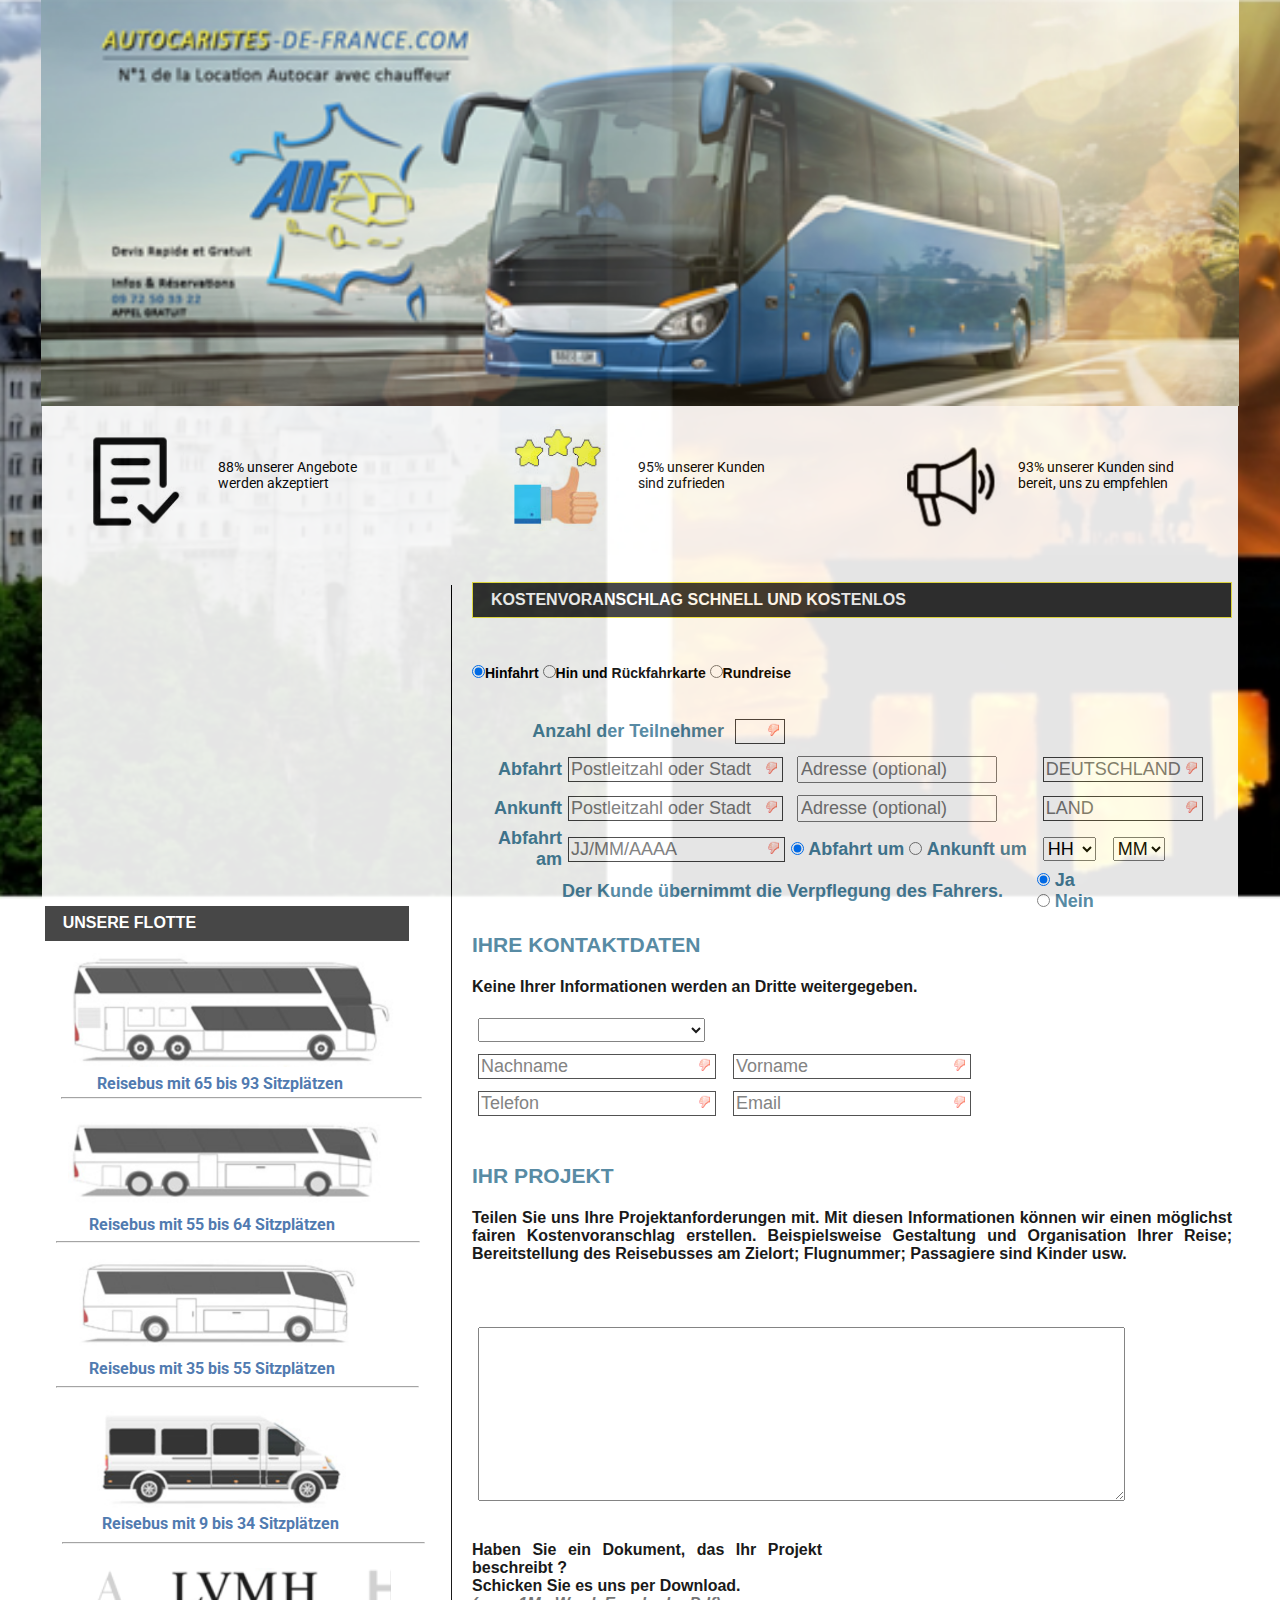
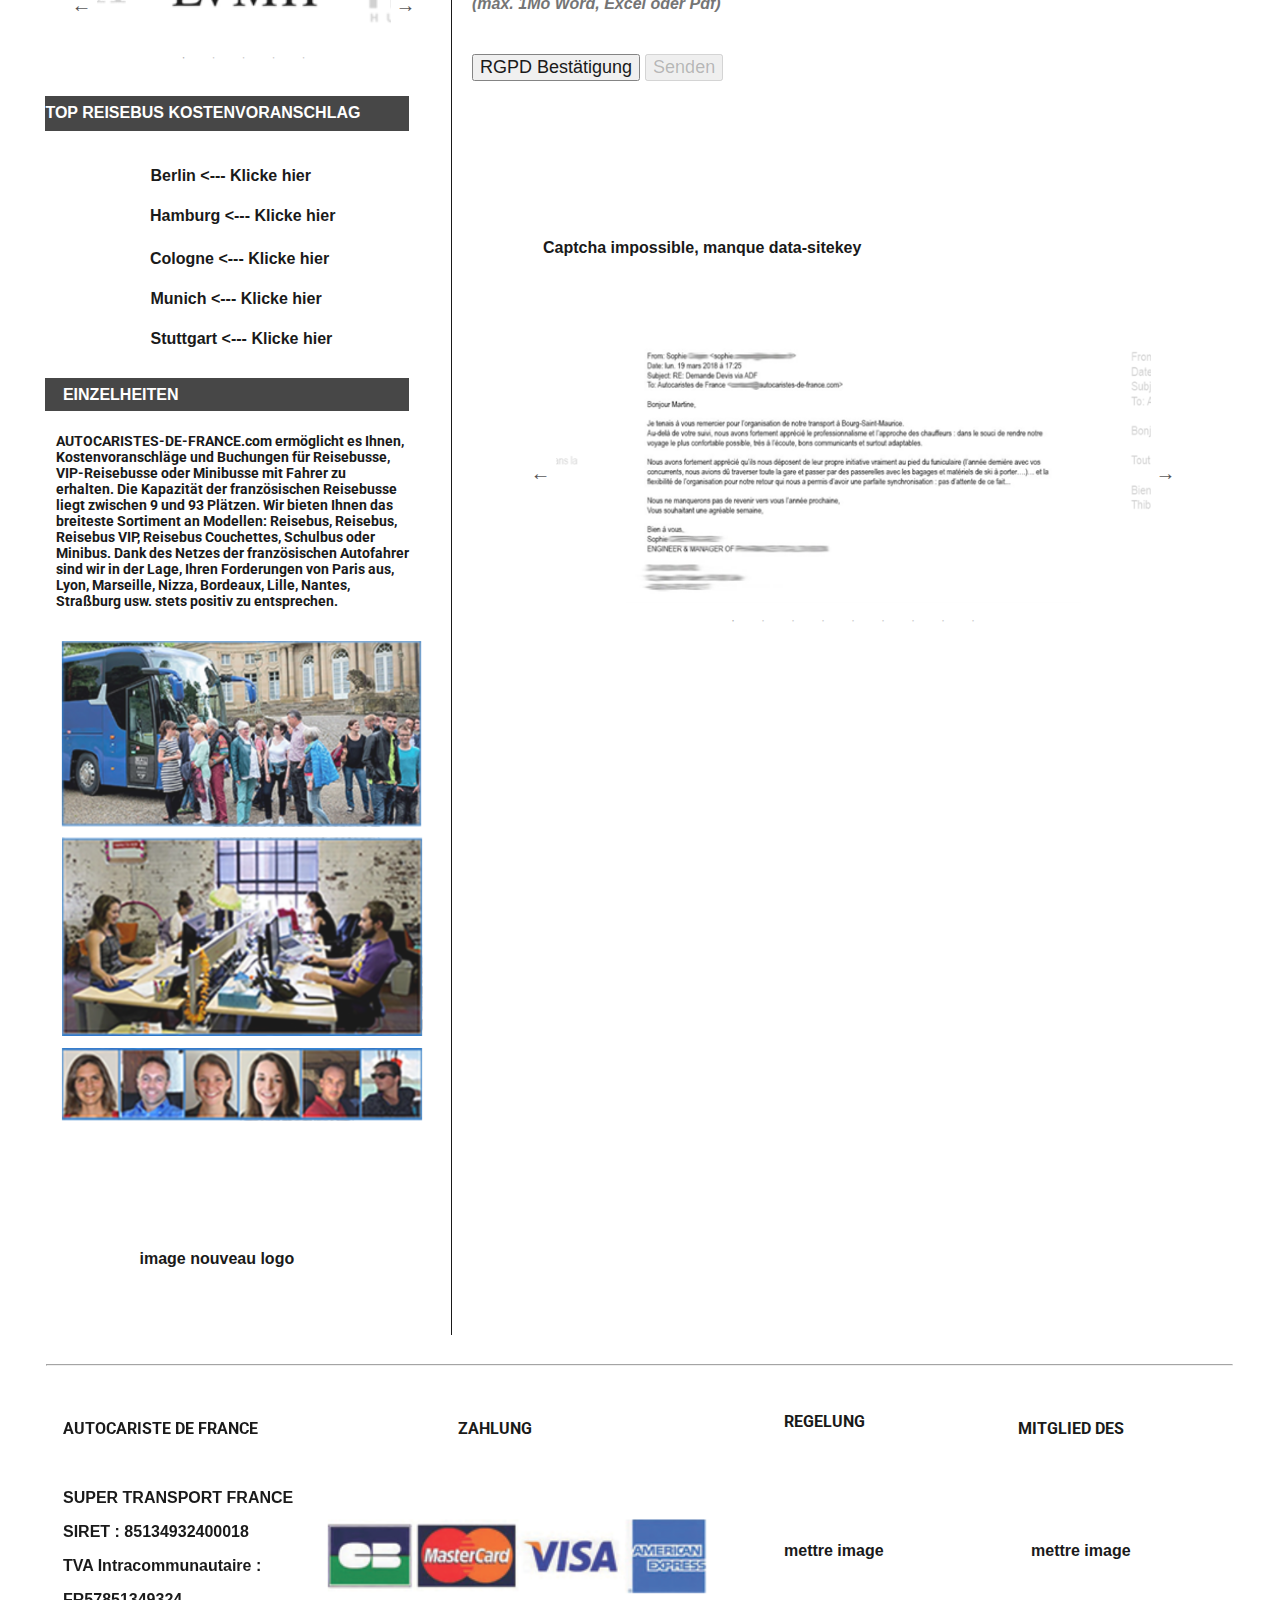
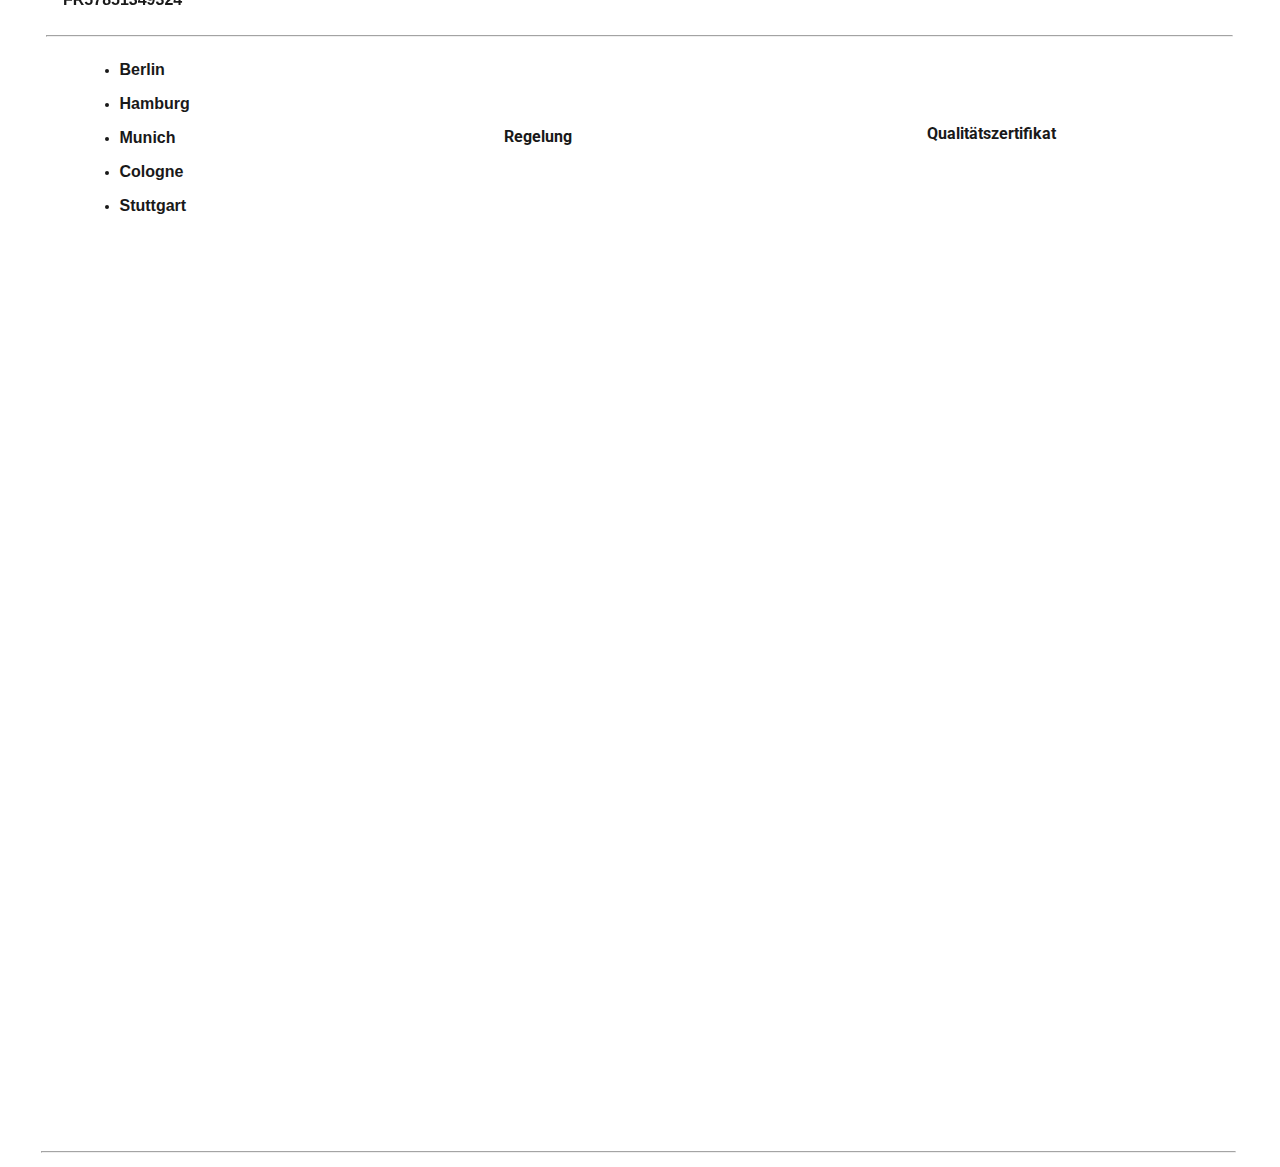
==== commit 98a838c2: "." ====
--- a/index.html
+++ b/index.html
@@ -513,7 +513,7 @@
 									</form>
 </b></b></div><b><b>
 </b></b></div><b><b>
-</b></b></div></div></div><div data-silex-type="text-element" class="editable-style text-element silex-id-1621252431763-0 page-index paged-element paged-element-visible" style=""><div class="silex-element-content normal"><p><b><b><b><b>Captcha impossible, manque data-sitekey</b></b></b></b></p></div></div><div data-silex-type="html-element" class="editable-style html-element silex-id-1621926269474-1" style=""><div class="silex-element-content"><b>
+</b></b></div></div></div><div data-silex-type="text-element" class="editable-style text-element silex-id-1621252431763-0 page-index paged-element paged-element-visible" style=""><div class="silex-element-content normal"><p><b><b><b><b>Captcha impossible, manque data-sitekey</b></b></b></b></p></div></div><div data-silex-type="html-element" class="editable-style html-element silex-id-1621948666543-3" style=""><div class="silex-element-content">
 
 
   <title>Slick Playground</title>
@@ -579,7 +579,11 @@
 
 
 
-</b></div></div><div data-silex-type="html-element" class="editable-style html-element silex-id-1621926219910-0" style=""><div class="silex-element-content"><b>
+</div></div><div data-silex-type="text-element" class="editable-style text-element silex-id-1620810566235-52 page-index paged-element paged-element-visible" style=""><div class="silex-element-content normal"><b><b><b><b><b>
+
+AUTOCARISTES-DE-FRANCE.com ermöglicht es Ihnen, Kostenvoranschläge und Buchungen für Reisebusse, VIP-Reisebusse oder Minibusse mit Fahrer zu erhalten.&nbsp;Die Kapazität der französischen Reisebusse liegt zwischen 9 und 93 Plätzen.&nbsp;Wir bieten Ihnen das breiteste Sortiment an Modellen: Reisebus, Reisebus, Reisebus VIP, Reisebus Couchettes, Schulbus oder Minibus.&nbsp;Dank des Netzes der französischen Autofahrer sind wir in der Lage, Ihren Forderungen von Paris aus, Lyon, Marseille, Nizza, Bordeaux, Lille, Nantes, Straßburg usw. stets positiv zu entsprechen.
+
+</b></b></b></b></b></div></div><div data-silex-type="html-element" class="editable-style html-element silex-id-1621948640857-2" style=""><div class="silex-element-content">
 
 
   <title>Slick Playground</title>
@@ -633,11 +637,7 @@
 
 
 
-</b></div></div><div data-silex-type="text-element" class="editable-style text-element silex-id-1620810566235-52 page-index paged-element paged-element-visible" style=""><div class="silex-element-content normal"><b><b><b><b><b>
-
-AUTOCARISTES-DE-FRANCE.com ermöglicht es Ihnen, Kostenvoranschläge und Buchungen für Reisebusse, VIP-Reisebusse oder Minibusse mit Fahrer zu erhalten.&nbsp;Die Kapazität der französischen Reisebusse liegt zwischen 9 und 93 Plätzen.&nbsp;Wir bieten Ihnen das breiteste Sortiment an Modellen: Reisebus, Reisebus, Reisebus VIP, Reisebus Couchettes, Schulbus oder Minibus.&nbsp;Dank des Netzes der französischen Autofahrer sind wir in der Lage, Ihren Forderungen von Paris aus, Lyon, Marseille, Nizza, Bordeaux, Lille, Nantes, Straßburg usw. stets positiv zu entsprechen.
-
-</b></b></b></b></b></div></div></div></div><section data-silex-type="container-element" class="container-element editable-style silex-id-1478366450713-3 section-element prevent-resizable page-index paged-element paged-element-visible" style=""><b><b><b><b><b><b><b><b><b><b>
+</div></div></div></div><section data-silex-type="container-element" class="container-element editable-style silex-id-1478366450713-3 section-element prevent-resizable page-index paged-element paged-element-visible" style=""><b><b><b><b><b><b><b><b><b><b>
         
     </b></b></b></b></b></b><div data-silex-type="container-element" class="editable-style silex-element-content silex-id-1478366450713-2 container-element website-width" style="">
 
--- a/css/styles.css
+++ b/css/styles.css
@@ -3,7 +3,7 @@
 #sidebar .widget_tag_cloud a:hover, #sidebar .widget_archives li:hover a, #sidebar .widget_recent_entries li:hover a, #sidebar .widget_categories li:hover a, #sidebar .widget_recent_comments li:hover a, #sidebar .widget_flickr li:hover a, #sidebar .widget_social li:hover a,
 .entry-title:hover a, #widgets-container a:hover, #widgets-container a:hover *, #widgets-container a :hover, #widgets-container a :hover *,
 #widgets-container .widget_twitter .twitter-carousel-center a, .post-info a {color: #aaaaaa;}p {font-size: 16px; text-align: justify; text-justify: auto;}.home-page-header, .page-header, .top-page-color, .bottom-page-color {background-color: #fff;}.italic {font-style: italic;}.txt_center {text-align: center;}#social-bar, .home-page-header .nivoSlider-decoration, .home-page-header .image-decoration a, .home-page-header .video-decoration object, .home-page-header .video-decoration iframe, .home-page-header .video-decoration video, .home-page-header .map-decoration .map-canvas {-moz-box-shadow: 0 0 10px #d6d6d6; -webkit-box-shadow: 0 0 10px #d6d6d6; box-shadow: 0 0 10px #d6d6d6;}.invent-home-page-header-decoration, .home-page-header-decoration, .page-header-decoration {height: 20px;}h5.big-icon-title .big-icon-coffe2 {background: url(../assets/white_coffee.png%20center%20top%20no-repeat);}h5.big-icon-title .big-icon-settings2 {background: url(../assets/white_settings.png%20center%20top%20no-repeat);}h5.big-icon-title .big-icon-target {background: url(../assets/white_target.png%20center%20top%20no-repeat);}.button-big-theme-color, .button-big-theme-color span {background-image: url(../assets/big_white.png);}.button-small-theme-color, .button-small-theme-color span {background-image: url(../assets/small_white.png);}.lavaLampWithImage > li.back {background: #aaaaaa;}.sf-menu> li > ul li:hover a, .sf-menu> li > ul li:active a {border-top-color: #494949; background: #666666;}.sf-menu li li a {border-top: 1px solid #3f3f3f;}.sf-menu li li:hover+li a {border-top-color: #494949;}.sf-menu li li:last-child:hover a {border-bottom-color: #494949;}.sf-menu li ul {background: -webkit-gradient(linear, left top, left bottom, color-stop(0, rgba(95,95,95,1)), color-stop(1, rgba(70,70,70,1))); width: 240px;}#background {}#background-2 {}#corporate_name {font-family: "Arial", "Garamond", serif; font-size: 32px;}#corporate_slogan {font-family: "Arial", "Georgia", "Garamond", serif; font-size: 16px; color: #df793d; display: none;}#content-accueil h5, #content-accueil p {text-align: left;}body, .sf-menu {font-family: Arial, garamond, serif; font-size: 14px;}.sf-menu >li {height: 28px; margin-top: 5px;}.sf-menu ul li a, .sf-menu li li a {width: 240px;}.sf-menu ul li a, .sf-menu ul li a:hover {width: 215px;}ul.sf-menu > li.current > a {color: #cccccc; font-weight: bold;}ul.sf-menu > li.current > a:hover {color: #f4ea44;}strong {color: #3567A8;}#bandeau {margin: 0 20%;}img#logo.logo {position: absolute; height: 330px; margin-left: 50px; margin-top: 15px;}.colonne-gauche h3 {}.wrapper {width: 1200px;}.colonne-gauche {width: 320px; padding-right: 20px; padding-left: 40px; float: left;}.colonne-gauche p {margin-right: 10px;}.colonne-droite > * {}.colonne-gauche div {margin-bottom: 20px;}.widget-l p {margin-right: 15px;}.widget-l ul {margin: 0 0 0 0; list-style: none;}.widget-title {border: 1px #f4ea44 solid; width: 280px; background-color: #333333; color: #cccccc; font-size: 16px !important; padding: 8px 0; font-family: 'Arial'; line-height: 18px; padding-left: 18px !important;}.widget-title-l {border: 1px #f4ea44 solid; width: 280px; background-color: #333333; color: #ffffff; font-size: 16px !important; padding: 8px 0; font-family: 'Arial'; line-height: 18px; font-weight: bold; padding-left: 18px !important;}.widget-title-l a, #conseils > a, #conseils > ul > li > a {color: #333333;}.widget-title-r {border: 1px #f4ea44 solid; background-color: #333333; color: #ffffff; font-size: 16px !important; padding: 8px 0; font-family: 'Arial'; line-height: 18px; font-weight: bold; padding-left: 18px !important;}.border-r {border-right: 1px dotted #574530; float: left; width: 340px; padding-right: 15px;}.bloc-bleu {padding-bottom: 16px; width: 790px; min-height: 800px; float: left; padding-left: 15px; margin-bottom: 25px;}.colonne-gauche {width: 320px; padding-right: 20px; padding-left: 40px; float: left;}.colonne-droite > * {}.colonne-gauche div {margin-bottom: 20px;}.widget-title {border: 1px #f4ea44 solid; width: 280px; background-color: #333333; color: #cccccc; font-size: 16px !important; padding: 8px 0; font-family: 'Arial'; line-height: 18px; padding-left: 18px !important;}.widget-title-l {text-transform: uppercase; border: 1px #f4ea44 solid; width: 280px; background-color: #333333; color: #ffffff; font-size: 16px !important; padding: 8px 0; font-family: 'Arial'; line-height: 18px; font-weight: bold; padding-left: 18px !important;}.widget-title-r {border: 1px #f4ea44 solid; background-color: #333333; color: #ffffff; font-size: 16px !important; padding: 8px 0; font-family: 'Arial'; line-height: 18px; font-weight: bold; padding-left: 18px !important;}.border-r {border-right: 1px dotted #574530; float: left; width: 340px; padding-right: 15px;}.bloc-bleu {padding-bottom: 16px; width: 775px; min-height: 800px; float: left; padding-left: 15px; margin-bottom: 25px;}#form_devis1,#form_devis2 * {vertical-align: middle; text-align: left;}.column-1-4 {width: 260px; margin: 0 40px 0 0;}#form_devis1,#form_devis2 h2 {font-family: 'bebas_neueregular',arial; color: #467e9a !important; font-size: 18px;}#form_devis1,#form_devis2 * {fontsize: 12px;}.champA {margin: 6px;}#cp_depart, #cp_arrivee {width: 215px;}#lieu_depart, #lieu_arrivee {width: 200px;}#pays_depart, #pays_arrivee {width: 160px;}#precisions p {padding: 0 8px;}
-.body-initial {background-color: rgba(255,255,255,1); position: static; background-image: url(../assets/image%20fond.PNG); background-repeat: no-repeat; background-size: cover; background-attachment: fixed; background-position: center center;}.silex-id-1478366444112-1 {background-color: transparent; position: static; margin-top: -1px; opacity: 0.9;}.silex-id-1478366444112-0 {background-color: rgba(255,255,255,1); min-height: 2405px; position: relative; margin-left: auto; margin-right: auto;}.silex-id-1474394621033-3 {position: static; margin-top: -1px; opacity: 0.9;}.silex-id-1474394621032-2 {background-color: rgba(255,255,255,1); min-height: 407px; position: relative; margin-left: auto; margin-right: auto;}.silex-id-1478366450713-3 {background-color: transparent; position: static; margin-top: -1px; opacity: 0.9;}.silex-id-1478366450713-2 {background-color: rgba(255,255,255,1); min-height: 269px; position: relative; margin-left: auto; margin-right: auto;}.silex-id-1620802915579-0 {position: static;}.silex-id-1620802915579-1 {min-height: 148px; background-color: rgb(255, 255, 255); position: relative; margin-left: auto; margin-right: auto; opacity: 0.9;}.silex-id-1620803885312-12 {position: static;}.silex-id-1620803885312-13 {min-height: 226px; background-color: rgb(255, 255, 255); position: relative; margin-left: auto; margin-right: auto; opacity: 0.9;}.silex-id-1620804324182-15 {width: 1198px; height: 407px; position: absolute; top: -1px; left: -1px;}.silex-id-1620804596491-16 {width: 95px; height: 109px; position: absolute; top: 23px; left: 47px;}.silex-id-1620804619418-17 {width: 107px; height: 101px; position: absolute; top: 31px; left: 852px;}.silex-id-1620804627813-18 {width: 99px; height: 118px; position: absolute; top: 14px; left: 464.5px;}.silex-id-1620804657506-19 {width: 147px; min-height: 49px; position: absolute; top: 52px; left: 596px;}.silex-id-1620804662180-20 {width: 188px; min-height: 47px; position: absolute; top: 52px; left: 976px;}.silex-id-1620804665624-21 {width: 165px; min-height: 52px; position: absolute; top: 52px; left: 176px;}.silex-id-1620806171438-30 {width: 328px; height: 118px; position: absolute; top: 393.8854217529297px; left: 26px;}.silex-id-1620806186985-31 {width: 299px; min-height: 60px; position: absolute; top: 503px; left: 55px; background-color: transparent;}.silex-id-1620808292355-34 {width: 364px; min-height: 35px; position: absolute; top: 350.5416717529297px; left: 2.93756103515625px; background-color: rgba(51,51,51,1);}.silex-id-1620808749060-35 {width: 316px; height: 89px; position: absolute; top: 563px; left: 26.145835876464844px;}.silex-id-1620808759555-36 {width: 299px; min-height: 60px; position: absolute; top: 644px; left: 46.5px; background-color: transparent;}.silex-id-1620809057533-40 {width: 364px; min-height: 34px; background-color: rgb(255, 255, 255); position: absolute; top: 679.4895935058594px; left: 14.4375px;}.silex-id-1620809136381-41 {width: 280px; height: 88px; position: absolute; top: 704.4793090820312px; left: 37px;}.silex-id-1620809150839-42 {width: 299px; min-height: 60px; position: absolute; top: 787.3027191162109px; left: 46.5px; background-color: transparent;}.silex-id-1620809187191-43 {width: 363px; min-height: 23px; background-color: rgb(255, 255, 255); position: absolute; top: 824.2605285644531px; left: 14.4375px;}.silex-id-1620809212925-44 {width: 361px; min-height: 28px; background-color: rgb(255, 255, 255); position: absolute; top: 534.9999899864197px; left: 19.458351135253906px;}.silex-id-1620809241986-45 {width: 249px; height: 103px; position: absolute; top: 853px; left: 54.5px;}.silex-id-1620809249427-46 {width: 256px; min-height: 60px; position: absolute; top: 943px; left: 59.5px; background-color: transparent;}.silex-id-1620809458462-48 {width: 20px; min-height: 2165px; background-color: rgb(255, 255, 255); position: absolute; top: 30px; left: 409px;}.silex-id-1620810566235-52 {width: 361px; min-height: 200px; position: absolute; top: 1478px; left: 14.187515258789062px;}.silex-id-1620810940512-53 {width: 361px; height: 186px; position: absolute; top: 1686px; left: 19.333778381347656px;}.silex-id-1620810951486-54 {width: 361px; height: 199px; position: absolute; top: 1882px; left: 20px;}.silex-id-1620810960997-55 {width: 362px; height: 73px; position: absolute; top: 2093.3333740234375px; left: 19.375030517578125px;}.silex-id-1620811096868-56 {width: 203px; min-height: 51px; position: absolute; top: 2279px; left: 97.5px;}.silex-id-1620811382764-58 {width: 400px; height: 89px; position: absolute; top: 152px; left: 274px;}.silex-id-1620811408340-59 {width: 103px; min-height: 60px; position: absolute; top: 43px; left: 416px;}.silex-id-1620811477140-60 {width: 243px; min-height: 260px; position: absolute; top: 43px; left: 21px;}.silex-id-1620811685962-61 {width: 100px; min-height: 60px; position: absolute; top: 36px; left: 741.5001221299171px;}.silex-id-1620811727501-62 {width: 100px; min-height: 51px; position: absolute; top: 166px; left: 742px;}.silex-id-1620811885669-63 {width: 134px; min-height: 60px; position: absolute; top: 43px; left: 975.5px;}.silex-id-1620811909119-64 {width: 100px; min-height: 51px; position: absolute; top: 166px; left: 989px;}.silex-id-1620825863354-2 {width: 364px; min-height: 33px; position: absolute; top: 1423px; left: 3.16668701171875px; background-color: rgba(51,51,51,1);}.silex-id-1620825864108-3 {width: 364px; min-height: 35px; position: absolute; top: 1141px; left: 3.4166717529296875px; background-color: rgba(51,51,51,1);}.silex-id-1621243646858-4 {width: 185px; min-height: 50px; position: absolute; top: 1279px; left: 108px;}.silex-id-1621243647338-5 {width: 186px; min-height: 50px; position: absolute; top: 1319px; left: 108.5px;}.silex-id-1621245384629-12 {width: 1195px; min-height: 23px; background-color: rgb(255, 255, 255); position: absolute; top: 3789px; left: -1px;}.silex-id-1621252431763-0 {width: 463px; min-height: 50px; position: absolute; top: 1268.0833435058594px; left: 501px;}.silex-id-1621257854538-4 {width: 1187px; min-height: 30px; background-color: rgb(255, 255, 255); position: absolute; top: -1px; left: 3.5px;}.silex-id-1621262435197-7 {width: 193px; min-height: 50px; position: absolute; top: 1236px; left: 108px;}.silex-id-1621262896326-1 {width: 170px; min-height: 50px; position: absolute; top: 1196px; left: 108.5px;}.silex-id-1621263123701-2 {width: 185px; min-height: 50px; position: absolute; top: 1359px; left: 108.5px;}.silex-id-1621326628150-4 {width: 776px; min-height: 1201px; background-color: rgba(255,255,255,1); position: absolute; top: 11px; left: 415px;}.silex-id-1621340798768-2 {width: 363px; min-height: 23px; background-color: rgb(255, 255, 255); position: absolute; top: 980px; left: 19.5px;}.silex-id-1621409561816-4 {min-height: 615px; background-color: rgb(255, 255, 255); position: relative; margin-left: auto; margin-right: auto;}.silex-id-1621409734520-6 {width: 140px; min-height: 189px; position: absolute; top: 16px; left: 37.5px;}.silex-id-1621410361558-7 {width: 84px; min-height: 52px; position: absolute; top: 82px; left: 462px;}.silex-id-1621410438497-8 {width: 140px; min-height: 50px; position: absolute; top: 79px; left: 885px;}.silex-id-1621416116853-13 {width: 512px; min-height: 20px; background-color: rgb(255, 255, 255); position: absolute; top: 76px; left: 539px;}.silex-id-1621426626783-5 {width: 1187px; min-height: 30px; background-color: rgb(255, 255, 255); position: absolute; top: -3px; left: 4px;}.silex-id-1621495427069-2 {width: 100px; min-height: 100px; position: absolute; top: 543px; left: 551.5px;}.silex-id-1621495475310-3 {position: static;}.silex-id-1621495475311-4 {min-height: 766px; background-color: rgb(255, 255, 255); position: relative; margin-left: auto; margin-right: auto;}.silex-id-1621497442114-3 {width: 401px; min-height: 303px; background-color: rgb(255, 255, 255); position: absolute; top: 23.635421752929688px; left: 3.4227981567382812px;}.silex-id-1621926219910-0 {width: 315px; min-height: 116px; background-color: rgb(255, 255, 255); position: absolute; top: 1003px; left: 37.5px;}.silex-id-1621926269474-1 {width: 663px; min-height: 374px; background-color: rgb(255, 255, 255); position: absolute; top: 1349px; left: 478px;}@media only screen and (max-width: 480px) {}
+.body-initial {background-color: rgba(255,255,255,1); position: static; background-image: url(../assets/image%20fond.PNG); background-repeat: no-repeat; background-size: cover; background-attachment: fixed; background-position: center center;}.silex-id-1478366444112-1 {background-color: transparent; position: static; margin-top: -1px; opacity: 0.9;}.silex-id-1478366444112-0 {background-color: rgba(255,255,255,1); min-height: 2405px; position: relative; margin-left: auto; margin-right: auto;}.silex-id-1474394621033-3 {position: static; margin-top: -1px; opacity: 0.9;}.silex-id-1474394621032-2 {background-color: rgba(255,255,255,1); min-height: 407px; position: relative; margin-left: auto; margin-right: auto;}.silex-id-1478366450713-3 {background-color: transparent; position: static; margin-top: -1px; opacity: 0.9;}.silex-id-1478366450713-2 {background-color: rgba(255,255,255,1); min-height: 269px; position: relative; margin-left: auto; margin-right: auto;}.silex-id-1620802915579-0 {position: static;}.silex-id-1620802915579-1 {min-height: 148px; background-color: rgb(255, 255, 255); position: relative; margin-left: auto; margin-right: auto; opacity: 0.9;}.silex-id-1620803885312-12 {position: static;}.silex-id-1620803885312-13 {min-height: 226px; background-color: rgb(255, 255, 255); position: relative; margin-left: auto; margin-right: auto; opacity: 0.9;}.silex-id-1620804324182-15 {width: 1198px; height: 407px; position: absolute; top: -1px; left: -1px;}.silex-id-1620804596491-16 {width: 95px; height: 109px; position: absolute; top: 23px; left: 47px;}.silex-id-1620804619418-17 {width: 107px; height: 101px; position: absolute; top: 31px; left: 852px;}.silex-id-1620804627813-18 {width: 99px; height: 118px; position: absolute; top: 14px; left: 464.5px;}.silex-id-1620804657506-19 {width: 147px; min-height: 49px; position: absolute; top: 52px; left: 596px;}.silex-id-1620804662180-20 {width: 188px; min-height: 47px; position: absolute; top: 52px; left: 976px;}.silex-id-1620804665624-21 {width: 165px; min-height: 52px; position: absolute; top: 52px; left: 176px;}.silex-id-1620806171438-30 {width: 328px; height: 118px; position: absolute; top: 393.8854217529297px; left: 26px;}.silex-id-1620806186985-31 {width: 299px; min-height: 60px; position: absolute; top: 503px; left: 55px; background-color: transparent;}.silex-id-1620808292355-34 {width: 364px; min-height: 35px; position: absolute; top: 350.5416717529297px; left: 2.93756103515625px; background-color: rgba(51,51,51,1);}.silex-id-1620808749060-35 {width: 316px; height: 89px; position: absolute; top: 563px; left: 26.145835876464844px;}.silex-id-1620808759555-36 {width: 299px; min-height: 60px; position: absolute; top: 644px; left: 46.5px; background-color: transparent;}.silex-id-1620809057533-40 {width: 364px; min-height: 34px; background-color: rgb(255, 255, 255); position: absolute; top: 679.4895935058594px; left: 14.4375px;}.silex-id-1620809136381-41 {width: 280px; height: 88px; position: absolute; top: 704.4793090820312px; left: 37px;}.silex-id-1620809150839-42 {width: 299px; min-height: 60px; position: absolute; top: 787.3027191162109px; left: 46.5px; background-color: transparent;}.silex-id-1620809187191-43 {width: 363px; min-height: 23px; background-color: rgb(255, 255, 255); position: absolute; top: 824.2605285644531px; left: 14.4375px;}.silex-id-1620809212925-44 {width: 361px; min-height: 28px; background-color: rgb(255, 255, 255); position: absolute; top: 534.9999899864197px; left: 19.458351135253906px;}.silex-id-1620809241986-45 {width: 249px; height: 103px; position: absolute; top: 853px; left: 54.5px;}.silex-id-1620809249427-46 {width: 256px; min-height: 60px; position: absolute; top: 943px; left: 59.5px; background-color: transparent;}.silex-id-1620809458462-48 {width: 20px; min-height: 2165px; background-color: rgb(255, 255, 255); position: absolute; top: 30px; left: 409px;}.silex-id-1620810566235-52 {width: 361px; min-height: 200px; position: absolute; top: 1478px; left: 14.187515258789062px;}.silex-id-1620810940512-53 {width: 361px; height: 186px; position: absolute; top: 1686px; left: 19.333778381347656px;}.silex-id-1620810951486-54 {width: 361px; height: 199px; position: absolute; top: 1882px; left: 20px;}.silex-id-1620810960997-55 {width: 362px; height: 73px; position: absolute; top: 2093.3333740234375px; left: 19.375030517578125px;}.silex-id-1620811096868-56 {width: 203px; min-height: 51px; position: absolute; top: 2279px; left: 97.5px;}.silex-id-1620811382764-58 {width: 400px; height: 89px; position: absolute; top: 152px; left: 274px;}.silex-id-1620811408340-59 {width: 103px; min-height: 60px; position: absolute; top: 43px; left: 416px;}.silex-id-1620811477140-60 {width: 243px; min-height: 260px; position: absolute; top: 43px; left: 21px;}.silex-id-1620811685962-61 {width: 100px; min-height: 60px; position: absolute; top: 36px; left: 741.5001221299171px;}.silex-id-1620811727501-62 {width: 100px; min-height: 51px; position: absolute; top: 166px; left: 742px;}.silex-id-1620811885669-63 {width: 134px; min-height: 60px; position: absolute; top: 43px; left: 975.5px;}.silex-id-1620811909119-64 {width: 100px; min-height: 51px; position: absolute; top: 166px; left: 989px;}.silex-id-1620825863354-2 {width: 364px; min-height: 33px; position: absolute; top: 1423px; left: 3.16668701171875px; background-color: rgba(51,51,51,1);}.silex-id-1620825864108-3 {width: 364px; min-height: 35px; position: absolute; top: 1141px; left: 3.4166717529296875px; background-color: rgba(51,51,51,1);}.silex-id-1621243646858-4 {width: 185px; min-height: 50px; position: absolute; top: 1279px; left: 108px;}.silex-id-1621243647338-5 {width: 186px; min-height: 50px; position: absolute; top: 1319px; left: 108.5px;}.silex-id-1621245384629-12 {width: 1195px; min-height: 23px; background-color: rgb(255, 255, 255); position: absolute; top: 3789px; left: -1px;}.silex-id-1621252431763-0 {width: 463px; min-height: 50px; position: absolute; top: 1268.0833435058594px; left: 501px;}.silex-id-1621257854538-4 {width: 1187px; min-height: 30px; background-color: rgb(255, 255, 255); position: absolute; top: -1px; left: 3.5px;}.silex-id-1621262435197-7 {width: 193px; min-height: 50px; position: absolute; top: 1236px; left: 108px;}.silex-id-1621262896326-1 {width: 170px; min-height: 50px; position: absolute; top: 1196px; left: 108.5px;}.silex-id-1621263123701-2 {width: 185px; min-height: 50px; position: absolute; top: 1359px; left: 108.5px;}.silex-id-1621326628150-4 {width: 776px; min-height: 1201px; background-color: rgba(255,255,255,1); position: absolute; top: 11px; left: 415px;}.silex-id-1621340798768-2 {width: 363px; min-height: 23px; background-color: rgb(255, 255, 255); position: absolute; top: 980px; left: 19.5px;}.silex-id-1621409561816-4 {min-height: 615px; background-color: rgb(255, 255, 255); position: relative; margin-left: auto; margin-right: auto;}.silex-id-1621409734520-6 {width: 140px; min-height: 189px; position: absolute; top: 16px; left: 37.5px;}.silex-id-1621410361558-7 {width: 84px; min-height: 52px; position: absolute; top: 82px; left: 462px;}.silex-id-1621410438497-8 {width: 140px; min-height: 50px; position: absolute; top: 79px; left: 885px;}.silex-id-1621416116853-13 {width: 512px; min-height: 20px; background-color: rgb(255, 255, 255); position: absolute; top: 76px; left: 539px;}.silex-id-1621426626783-5 {width: 1187px; min-height: 30px; background-color: rgb(255, 255, 255); position: absolute; top: -3px; left: 4px;}.silex-id-1621495427069-2 {width: 100px; min-height: 100px; position: absolute; top: 543px; left: 551.5px;}.silex-id-1621495475310-3 {position: static;}.silex-id-1621495475311-4 {min-height: 766px; background-color: rgb(255, 255, 255); position: relative; margin-left: auto; margin-right: auto;}.silex-id-1621497442114-3 {width: 401px; min-height: 303px; background-color: rgb(255, 255, 255); position: absolute; top: 23.635421752929688px; left: 3.4227981567382812px;}.silex-id-1621948640857-2 {width: 294px; min-height: 116px; background-color: rgb(255, 255, 255); position: absolute; top: 1003px; left: 54.5px;}.silex-id-1621948666543-3 {width: 595px; min-height: 374px; background-color: rgb(255, 255, 255); position: absolute; top: 1374.6666717529297px; left: 513.4999771118164px;}@media only screen and (max-width: 480px) {}
 .website-width {width: 1196px;}@media (min-width: 481px) {.silex-editor {min-width: 1396px;}}
 h2 {color: #ffffff;}.text-element > .silex-element-content {font-family: 'Roboto', sans-serif; color: #000000;}p {font-family: 'Arial'; color: #000000;}a {font-style: normal; color: #000000; background-color: #ffffff; text-decoration: none;}[data-silex-href] {font-style: normal; color: #000000; background-color: #ffffff; text-decoration: none;}.page-link-active {background-color: #000000;}
 .style-blue.text-element > .silex-element-content {color: #3d6ca8;}.style-blue p {font-family: 'Arial';}
